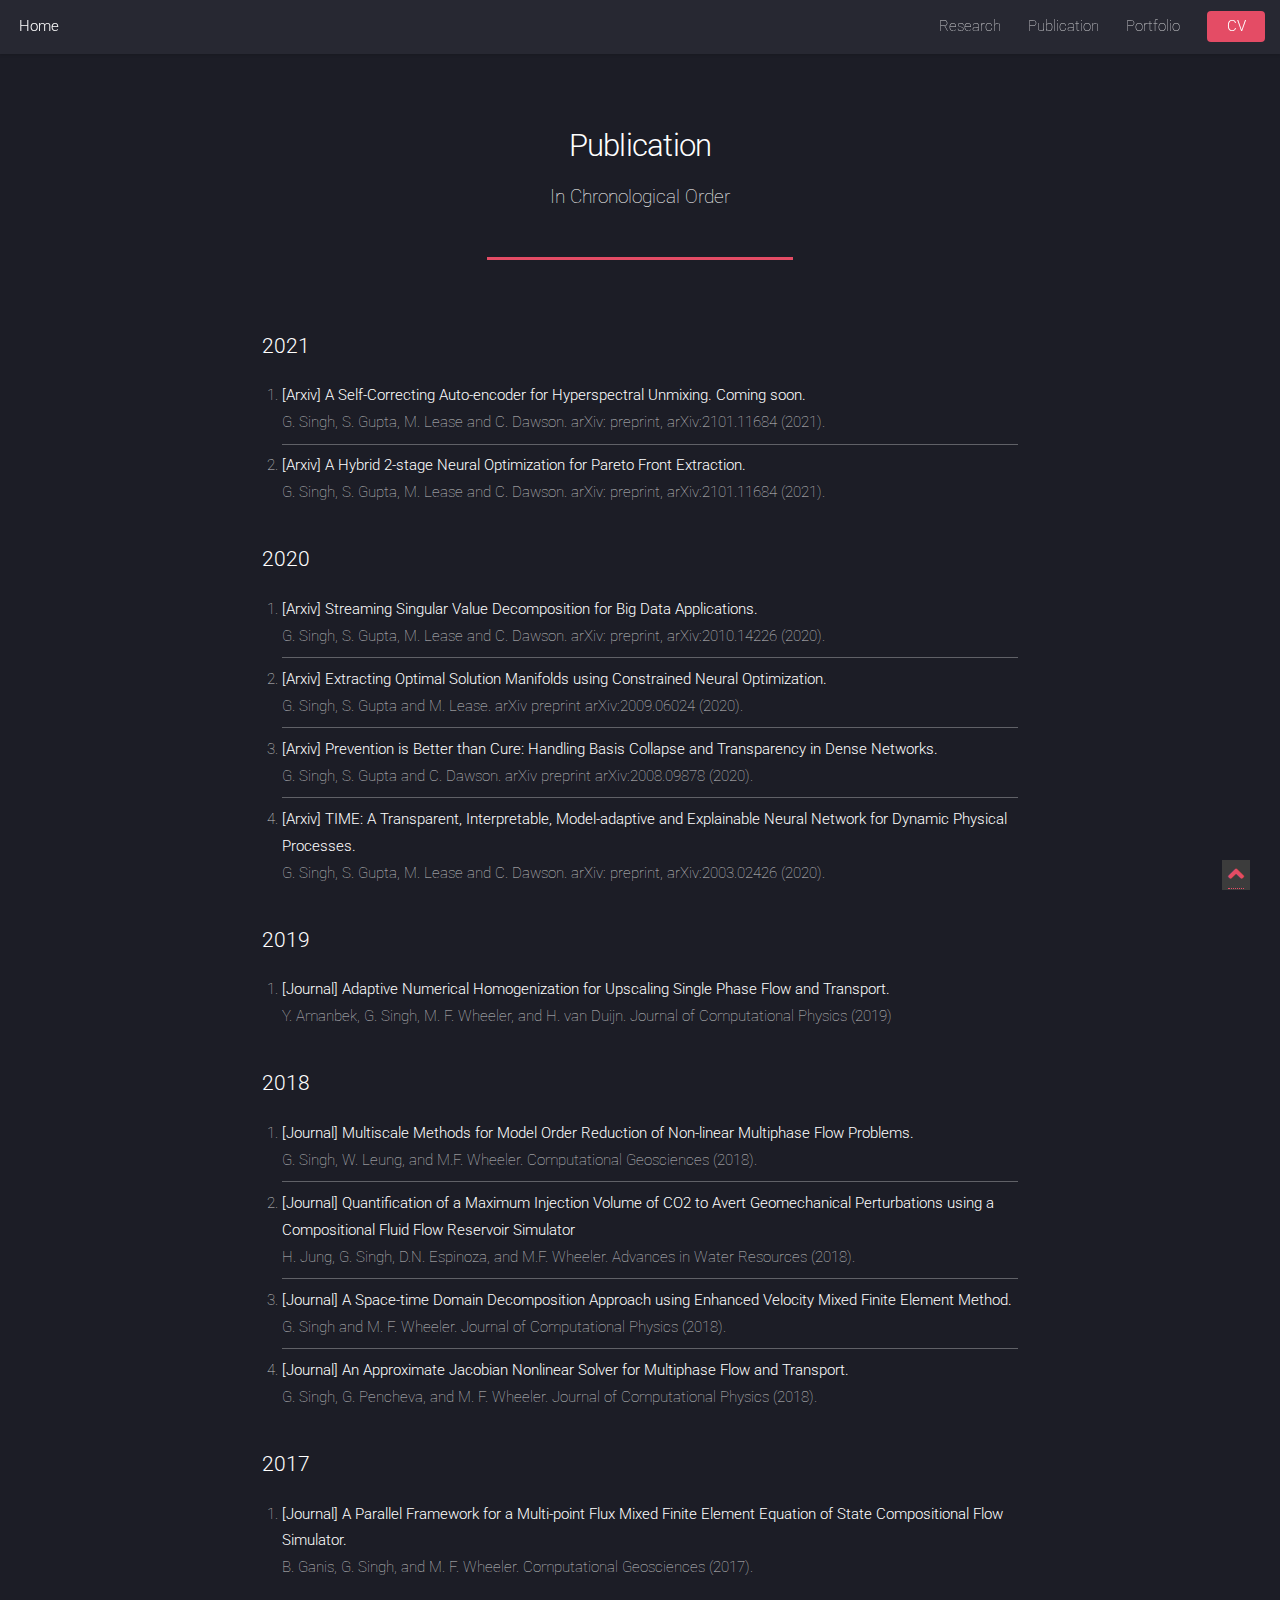
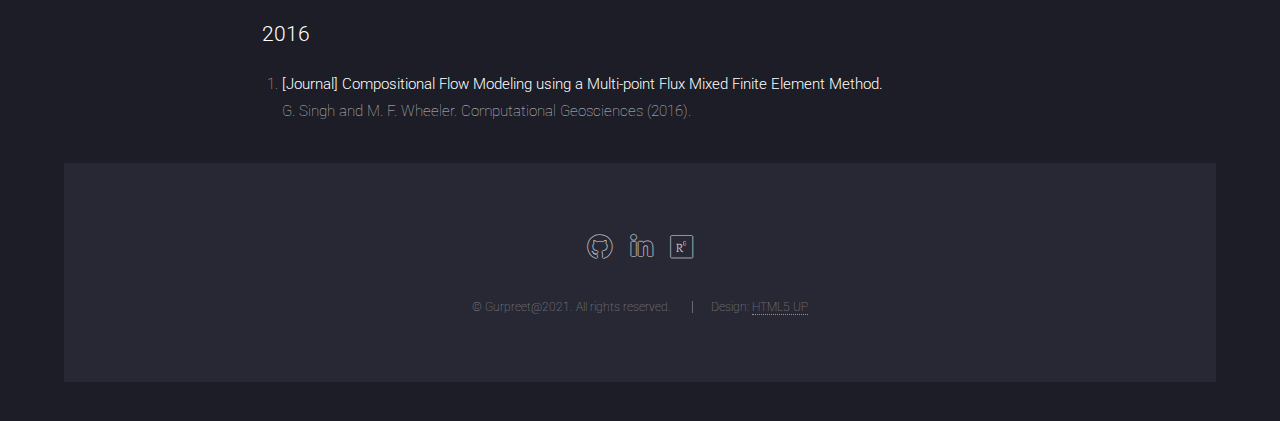
==== publication.html @ 9f59d012 "Add files via upload" ====
<!DOCTYPE html>
<!--
	Landed by HTML5 UP
	html5up.net | @ajlkn
	Free for personal and commercial use under the CCA 3.0 license (html5up.net/license)
-->
<html>
  <head>
    <title>Gurpreet - Publication</title>
    <meta charset="utf-8" />
    <meta
      name="viewport"
      content="width=device-width, initial-scale=1, user-scalable=no"
    />
    <link rel="stylesheet" href="assets/css/main.css" />
    <noscript
      ><link rel="stylesheet" href="assets/css/noscript.css"
    /></noscript>
  </head>
  <body class="is-preload">
    <div id="page-wrapper">
      <!-- Header -->
      <header id="header">
        <h1 id="logo"><a href="index.html">Home</a></h1>
        <nav id="nav">
          <ul>
            <li><a href="research.html">Research</a></li>
            <li><a href="publication.html">Publication</a></li>
            <li><a href="">Portfolio</a></li>
            <li><a href="docs/gurpreet_CV.pdf" class="button primary" target="_blank">CV</a></li>
          </ul>
        </nav>
      </header>

      <!-- Main -->
      <div id="main" class="wrapper style1">
        <div class="container">
          <header class="major">
            <h2>Publication</h2>
            <p>In Chronological Order</p>
          </header>

          <!-- Content -->
          <section id="content">
            <!-- <a href="#" class="image fit"
              ><img src="images/pic07.jpg" alt=""
            /></a> -->
            <div class="row">
              <div class="col-2"></div>
              <div class="col-8">
                <h3>2021</h3>
                <ul class="alt">
                  <ol>
                    <li>
                      <b>
                        [Arxiv] A Self-Correcting Auto-encoder for Hyperspectral Unmixing. Coming soon.
                      </b><br />
                      G. Singh, S. Gupta, M. Lease and C. Dawson. arXiv:
                      preprint,  	arXiv:2101.11684 (2021).
                    </li>
                    <li>
                      <b>
                        [Arxiv] A Hybrid 2-stage Neural Optimization for Pareto Front Extraction. 
                      </b><br />
                      G. Singh, S. Gupta, M. Lease and C. Dawson. arXiv:
                      preprint,  	arXiv:2101.11684 (2021).
                    </li>
                  </ol>
                </ul>
              </div>
              <div class="col-2"></div>
            </div>

            <div class="row">
              <div class="col-2"></div>
              <div class="col-8">
                <h3>2020</h3>
                <ul class="alt">
                  <ol>
                    <li>
                      <b>
                        [Arxiv] Streaming Singular Value Decomposition for Big Data
                        Applications.
                      </b><br />
                      G. Singh, S. Gupta, M. Lease and C. Dawson. arXiv:
                      preprint, arXiv:2010.14226 (2020).
                    </li>
                    <li>
                      <b>
                        [Arxiv] Extracting Optimal Solution Manifolds using Constrained
                        Neural Optimization.
                      </b><br />
                      G. Singh, S. Gupta and M. Lease. arXiv preprint
                      arXiv:2009.06024 (2020).
                    </li>
                    <li>
                      <b>
                        [Arxiv] Prevention is Better than Cure: Handling Basis Collapse
                        and Transparency in Dense Networks.
                      </b><br />
                      G. Singh, S. Gupta and C. Dawson. arXiv preprint
                      arXiv:2008.09878 (2020).
                    </li>
                    <li>
                      <b>
                        [Arxiv] TIME: A Transparent, Interpretable, Model-adaptive and Explainable
                        Neural Network for Dynamic Physical Processes.
                      </b><br />
                      G. Singh, S. Gupta, M. Lease and C. Dawson. arXiv:
                      preprint, arXiv:2003.02426 (2020).
                    </li>
                  </ol>
                </ul>
              </div>
              <div class="col-2"></div>
            </div>

            <div class="row">
              <div class="col-2"></div>
              <div class="col-8">
                <h3>2019</h3>
                <ul class="alt">
                  <ol>
                    <li>
                      <b>
                        [Journal] Adaptive Numerical Homogenization for Upscaling Single Phase Flow and 
                        Transport.
                      </b><br />
                      Y. Amanbek, G. Singh, M. F. Wheeler, and H. van Duijn. Journal of Computational Physics 
                      (2019)
                    </li>
                  </ol>
                </ul>
              </div>
              <div class="col-2"></div>
            </div>

            <div class="row">
              <div class="col-2"></div>
              <div class="col-8">
                <h3>2018</h3>
                <ul class="alt">
                  <ol>
                    <li>
                      <b>
                        [Journal] Multiscale Methods for Model Order Reduction of Non-linear Multiphase Flow Problems.
                      </b><br />
                      G. Singh, W. Leung, and M.F. Wheeler. Computational Geosciences  
                      (2018).
                    </li>
                    <li>
                      <b>
                        [Journal] Quantification of a Maximum Injection Volume of CO2 to Avert Geomechanical Perturbations using a
                        Compositional Fluid Flow Reservoir Simulator
                      </b><br />
                      H. Jung, G. Singh, D.N. Espinoza, and M.F. Wheeler. Advances in Water Resources 
                      (2018).
                    </li>
                    <li>
                      <b>
                        [Journal] A Space-time Domain Decomposition Approach using Enhanced Velocity Mixed Finite Element 
                        Method.
                      </b><br />
                       G. Singh and M. F. Wheeler. Journal of Computational Physics 
                      (2018).
                    </li>
                    <li>
                      <b>
                        [Journal] An Approximate Jacobian Nonlinear Solver for Multiphase Flow and Transport.
                      </b><br />
                      G. Singh, G. Pencheva, and M. F. Wheeler. Journal of Computational Physics 
                      (2018).
                    </li>
                  </ol>
                </ul>
              </div>
              <div class="col-2"></div>
            </div>

            <div class="row">
              <div class="col-2"></div>
              <div class="col-8">
                <h3>2017</h3>
                <ul class="alt">
                  <ol>
                    <li>
                      <b>
                        [Journal] A Parallel Framework for a Multi-point Flux Mixed Finite Element Equation of State Compositional 
                        Flow Simulator.
                      </b><br />
                      B. Ganis, G. Singh, and M. F. Wheeler. Computational Geosciences
                      (2017).
                    </li>
                  </ol>
                </ul>
              </div>
              <div class="col-2"></div>
            </div>

            <div class="row">
              <div class="col-2"></div>
              <div class="col-8">
                <h3>2016</h3>
                <ul class="alt">
                  <ol>
                    <li>
                      <b>
                        [Journal] Compositional Flow Modeling using a Multi-point Flux Mixed Finite Element Method.
                      </b><br />
                     G. Singh and M. F. Wheeler. Computational Geosciences 
                      (2016).
                    </li>
                  </ol>
                </ul>
              </div>
              <div class="col-2"></div>
            </div>
      
      <button id="btn"><a href="#main"><i class="fa fa-angle-up"></i></a></button>

      <!-- Footer -->
      <footer id="footer">
        <ul class="icons">
          <li>
            <a
              href="https://github.com/smjtgupta"
              target="_blank"
              class="icon brands alt fa-github"
              ><span class="label">GitHub</span></a
            >
          </li>
          <li>
            <a
              href="https://www.linkedin.com/in/grpt-singh/"
              target="_blank"
              class="icon brands alt fa-linkedin-in"
              ><span class="label">LinkedIn</span></a
            >
          </li>
          <li>
            <a
              href="https://www.researchgate.net/profile/Gurpreet_Singh82"
              target="_blank"
              class="icon brands alt fa-researchgate"
              ><span class="label">Research Gate</span></a
            >
          </li>
        </ul>
        <ul class="copyright">
          <li>&copy; Gurpreet@2021. All rights reserved.</li>
          <li>Design: <a href="http://html5up.net">HTML5 UP</a></li>
        </ul>
      </footer>
    </div>

    <!-- Scripts -->
    <script src="assets/js/jquery.min.js"></script>
    <script src="assets/js/jquery.scrolly.min.js"></script>
    <script src="assets/js/jquery.dropotron.min.js"></script>
    <script src="assets/js/jquery.scrollex.min.js"></script>
    <script src="assets/js/browser.min.js"></script>
    <script src="assets/js/breakpoints.min.js"></script>
    <script src="assets/js/util.js"></script>
    <script src="assets/js/main.js"></script>
  </body>
</html>
---- assets/css/main.css ----
@import url("fontawesome-all.min.css");
@import url("https://fonts.googleapis.com/css?family=Roboto:100,300,100italic,300italic");

/*
	Landed by HTML5 UP
	html5up.net | @ajlkn
	Free for personal and commercial use under the CCA 3.0 license (html5up.net/license)
*/

html, body, div, span, applet, object,
iframe, h1, h2, h3, h4, h5, h6, p, blockquote,
pre, a, abbr, acronym, address, big, cite,
code, del, dfn, em, img, ins, kbd, q, s, samp,
small, strike, strong, sub, sup, tt, var, b,
u, i, center, dl, dt, dd, ol, ul, li, fieldset,
form, label, legend, table, caption, tbody,
tfoot, thead, tr, th, td, article, aside,
canvas, details, embed, figure, figcaption,
footer, header, hgroup, menu, nav, output, ruby,
section, summary, time, mark, audio, video {
	margin: 0;
	padding: 0;
	border: 0;
	font-size: 100%;
	font: inherit;
	vertical-align: baseline;}

article, aside, details, figcaption, figure,
footer, header, hgroup, menu, nav, section {
	display: block;}

/* Custom Tags */

/*Floating Back-To-Top Button*/
    #btn {  
    position: fixed;
    background-color: Transparent;
    background-repeat:no-repeat;
    bottom: 10px;
    float: right;
    /*right: 10.5%;*/
    left: 95.5%;
    max-width: 90px;
    /*width: 100%;*/
    font-size: 25px;
    /*border-color: rgba(5, 82, 248);*/
    background-color: rgb(60, 60, 60);
    border: none;
    /*padding: .5px;*/
    /*border-radius: 4px;*/
    font-family: Georgia, 'Times New Roman', Times, serif;
    cursor: pointer;
    overflow: hidden;
    outline:none;
}
/*On Hover Color Change*/
    #btn:hover {
    background-color: #fafafa;
}
 

/* */

body {
	line-height: 1;
}

ol, ul {
	list-style: none;
}

blockquote, q {
	quotes: none;
}

	blockquote:before, blockquote:after, q:before, q:after {
		content: '';
		content: none;
	}

table {
	border-collapse: collapse;
	border-spacing: 0;
}

body {
	-webkit-text-size-adjust: none;
}

mark {
	background-color: transparent;
	color: inherit;
}

input::-moz-focus-inner {
	border: 0;
	padding: 0;
}

input, select, textarea {
	-moz-appearance: none;
	-webkit-appearance: none;
	-ms-appearance: none;
	appearance: none;
}

/* Basic */

	html {
		box-sizing: border-box;
		scroll-behavior: smooth;
	}

	*, *:before, *:after {
		box-sizing: inherit;
	}

	html, body {
		background: #1c1d26;
	}

	body.is-preload *, body.is-preload *:before, body.is-preload *:after {
		-moz-animation: none !important;
		-webkit-animation: none !important;
		-ms-animation: none !important;
		animation: none !important;
		-moz-transition: none !important;
		-webkit-transition: none !important;
		-ms-transition: none !important;
		transition: none !important;
	}

	body, input, select, textarea {
		color: rgba(255, 255, 255, 0.75);
		font-family: "Roboto", Helvetica, sans-serif;
		font-size: 15pt;
		font-weight: 100;
		line-height: 1.75em;
	}

	a {
		-moz-transition: border-color 0.2s ease-in-out, color 0.2s ease-in-out;
		-webkit-transition: border-color 0.2s ease-in-out, color 0.2s ease-in-out;
		-ms-transition: border-color 0.2s ease-in-out, color 0.2s ease-in-out;
		transition: border-color 0.2s ease-in-out, color 0.2s ease-in-out;
		border-bottom: dotted 1px;
		color: #e44c65;
		text-decoration: none;
	}

		a:hover {
			color: #e44c65 !important;
			border-bottom-color: transparent;
		}

	strong, b {
		color: #ffffff;
		font-weight: 300;
	}

	em, i {
		font-style: italic;
	}

	p {
		margin: 0 0 2em 0;
	}

	h1, h2, h3, h4, h5, h6 {
		color: #ffffff;
		font-weight: 300;
		line-height: 1em;
		margin: 0 0 1em 0;
	}

		h1 a, h2 a, h3 a, h4 a, h5 a, h6 a {
			color: inherit;
			border: 0;
		}

	h2 {
		font-size: 2em;
		line-height: 1.5em;
		letter-spacing: -0.025em;
	}

	h3 {
		font-size: 1.35em;
		line-height: 1.5em;
	}

	h4 {
		font-size: 1.1em;
		line-height: 1.5em;
	}

	h5 {
		font-size: 0.9em;
		line-height: 1.5em;
	}

	h6 {
		font-size: 0.7em;
		line-height: 1.5em;
	}

	sub {
		font-size: 0.8em;
		position: relative;
		top: 0.5em;
	}

	sup {
		font-size: 0.8em;
		position: relative;
		top: -0.5em;
	}

	hr {
		border: 0;
		border-bottom: solid 1px rgba(255, 255, 255, 0.3);
		margin: 3em 0;
	}

		hr.major {
			margin: 4em 0;
		}

	blockquote {
		border-left: solid 4px rgba(255, 255, 255, 0.3);
		font-style: italic;
		margin: 0 0 2em 0;
		padding: 0.5em 0 0.5em 2em;
	}

	code {
		background: rgba(255, 255, 255, 0.075);
		border-radius: 4px;
		font-family: "Courier New", monospace;
		font-size: 0.9em;
		margin: 0 0.25em;
		padding: 0.25em 0.65em;
	}

	pre {
		-webkit-overflow-scrolling: touch;
		font-family: "Courier New", monospace;
		font-size: 0.9em;
		margin: 0 0 2em 0;
	}

		pre code {
			display: block;
			line-height: 1.75em;
			padding: 1em 1.5em;
			overflow-x: auto;
		}

	.align-left {
		text-align: left;
	}

	.align-center {
		text-align: center;
	}

	.align-right {
		text-align: right;
	}

/* Loader */

	@-moz-keyframes spinner-show {
		0% {
			opacity: 0;
		}

		100% {
			opacity: 1;
		}
	}

	@-webkit-keyframes spinner-show {
		0% {
			opacity: 0;
		}

		100% {
			opacity: 1;
		}
	}

	@-ms-keyframes spinner-show {
		0% {
			opacity: 0;
		}

		100% {
			opacity: 1;
		}
	}

	@keyframes spinner-show {
		0% {
			opacity: 0;
		}

		100% {
			opacity: 1;
		}
	}

	@-moz-keyframes spinner-hide {
		0% {
			color: rgba(255, 255, 255, 0.15);
			z-index: 100001;
			-moz-transform: scale(1) rotate(0deg);
			-webkit-transform: scale(1) rotate(0deg);
			-ms-transform: scale(1) rotate(0deg);
			transform: scale(1) rotate(0deg);
		}

		99% {
			color: #1c1d26;
			z-index: 100001;
			-moz-transform: scale(0.5) rotate(360deg);
			-webkit-transform: scale(0.5) rotate(360deg);
			-ms-transform: scale(0.5) rotate(360deg);
			transform: scale(0.5) rotate(360deg);
		}

		100% {
			color: #1c1d26;
			z-index: -1;
			-moz-transform: scale(0.5) rotate(360deg);
			-webkit-transform: scale(0.5) rotate(360deg);
			-ms-transform: scale(0.5) rotate(360deg);
			transform: scale(0.5) rotate(360deg);
		}
	}

	@-webkit-keyframes spinner-hide {
		0% {
			color: rgba(255, 255, 255, 0.15);
			z-index: 100001;
			-moz-transform: scale(1) rotate(0deg);
			-webkit-transform: scale(1) rotate(0deg);
			-ms-transform: scale(1) rotate(0deg);
			transform: scale(1) rotate(0deg);
		}

		99% {
			color: #1c1d26;
			z-index: 100001;
			-moz-transform: scale(0.5) rotate(360deg);
			-webkit-transform: scale(0.5) rotate(360deg);
			-ms-transform: scale(0.5) rotate(360deg);
			transform: scale(0.5) rotate(360deg);
		}

		100% {
			color: #1c1d26;
			z-index: -1;
			-moz-transform: scale(0.5) rotate(360deg);
			-webkit-transform: scale(0.5) rotate(360deg);
			-ms-transform: scale(0.5) rotate(360deg);
			transform: scale(0.5) rotate(360deg);
		}
	}

	@-ms-keyframes spinner-hide {
		0% {
			color: rgba(255, 255, 255, 0.15);
			z-index: 100001;
			-moz-transform: scale(1) rotate(0deg);
			-webkit-transform: scale(1) rotate(0deg);
			-ms-transform: scale(1) rotate(0deg);
			transform: scale(1) rotate(0deg);
		}

		99% {
			color: #1c1d26;
			z-index: 100001;
			-moz-transform: scale(0.5) rotate(360deg);
			-webkit-transform: scale(0.5) rotate(360deg);
			-ms-transform: scale(0.5) rotate(360deg);
			transform: scale(0.5) rotate(360deg);
		}

		100% {
			color: #1c1d26;
			z-index: -1;
			-moz-transform: scale(0.5) rotate(360deg);
			-webkit-transform: scale(0.5) rotate(360deg);
			-ms-transform: scale(0.5) rotate(360deg);
			transform: scale(0.5) rotate(360deg);
		}
	}

	@keyframes spinner-hide {
		0% {
			color: rgba(255, 255, 255, 0.15);
			z-index: 100001;
			-moz-transform: scale(1) rotate(0deg);
			-webkit-transform: scale(1) rotate(0deg);
			-ms-transform: scale(1) rotate(0deg);
			transform: scale(1) rotate(0deg);
		}

		99% {
			color: #1c1d26;
			z-index: 100001;
			-moz-transform: scale(0.5) rotate(360deg);
			-webkit-transform: scale(0.5) rotate(360deg);
			-ms-transform: scale(0.5) rotate(360deg);
			transform: scale(0.5) rotate(360deg);
		}

		100% {
			color: #1c1d26;
			z-index: -1;
			-moz-transform: scale(0.5) rotate(360deg);
			-webkit-transform: scale(0.5) rotate(360deg);
			-ms-transform: scale(0.5) rotate(360deg);
			transform: scale(0.5) rotate(360deg);
		}
	}

	@-moz-keyframes spinner-rotate {
		0% {
			-moz-transform: scale(1) rotate(0deg);
			-webkit-transform: scale(1) rotate(0deg);
			-ms-transform: scale(1) rotate(0deg);
			transform: scale(1) rotate(0deg);
		}

		100% {
			-moz-transform: scale(1) rotate(360deg);
			-webkit-transform: scale(1) rotate(360deg);
			-ms-transform: scale(1) rotate(360deg);
			transform: scale(1) rotate(360deg);
		}
	}

	@-webkit-keyframes spinner-rotate {
		0% {
			-moz-transform: scale(1) rotate(0deg);
			-webkit-transform: scale(1) rotate(0deg);
			-ms-transform: scale(1) rotate(0deg);
			transform: scale(1) rotate(0deg);
		}

		100% {
			-moz-transform: scale(1) rotate(360deg);
			-webkit-transform: scale(1) rotate(360deg);
			-ms-transform: scale(1) rotate(360deg);
			transform: scale(1) rotate(360deg);
		}
	}

	@-ms-keyframes spinner-rotate {
		0% {
			-moz-transform: scale(1) rotate(0deg);
			-webkit-transform: scale(1) rotate(0deg);
			-ms-transform: scale(1) rotate(0deg);
			transform: scale(1) rotate(0deg);
		}

		100% {
			-moz-transform: scale(1) rotate(360deg);
			-webkit-transform: scale(1) rotate(360deg);
			-ms-transform: scale(1) rotate(360deg);
			transform: scale(1) rotate(360deg);
		}
	}

	@keyframes spinner-rotate {
		0% {
			-moz-transform: scale(1) rotate(0deg);
			-webkit-transform: scale(1) rotate(0deg);
			-ms-transform: scale(1) rotate(0deg);
			transform: scale(1) rotate(0deg);
		}

		100% {
			-moz-transform: scale(1) rotate(360deg);
			-webkit-transform: scale(1) rotate(360deg);
			-ms-transform: scale(1) rotate(360deg);
			transform: scale(1) rotate(360deg);
		}
	}

	@-moz-keyframes overlay-hide {
		0% {
			opacity: 1;
			z-index: 100000;
		}

		15% {
			opacity: 1;
			z-index: 100000;
		}

		99% {
			opacity: 0;
			z-index: 100000;
		}

		100% {
			opacity: 0;
			z-index: -1;
		}
	}

	@-webkit-keyframes overlay-hide {
		0% {
			opacity: 1;
			z-index: 100000;
		}

		15% {
			opacity: 1;
			z-index: 100000;
		}

		99% {
			opacity: 0;
			z-index: 100000;
		}

		100% {
			opacity: 0;
			z-index: -1;
		}
	}

	@-ms-keyframes overlay-hide {
		0% {
			opacity: 1;
			z-index: 100000;
		}

		15% {
			opacity: 1;
			z-index: 100000;
		}

		99% {
			opacity: 0;
			z-index: 100000;
		}

		100% {
			opacity: 0;
			z-index: -1;
		}
	}

	@keyframes overlay-hide {
		0% {
			opacity: 1;
			z-index: 100000;
		}

		15% {
			opacity: 1;
			z-index: 100000;
		}

		99% {
			opacity: 0;
			z-index: 100000;
		}

		100% {
			opacity: 0;
			z-index: -1;
		}
	}

	body.landing {
		text-decoration: none;
	}

		body.landing:before {
			-moz-osx-font-smoothing: grayscale;
			-webkit-font-smoothing: antialiased;
			display: inline-block;
			font-style: normal;
			font-variant: normal;
			text-rendering: auto;
			line-height: 1;
			text-transform: none !important;
			font-family: 'Font Awesome 5 Free';
			font-weight: 900;
		}

		body.landing:before {
			-moz-animation: spinner-show 1.5s 1 0.25s ease forwards, spinner-hide 0.25s ease-in-out forwards !important;
			-webkit-animation: spinner-show 1.5s 1 0.25s ease forwards, spinner-hide 0.25s ease-in-out forwards !important;
			-ms-animation: spinner-show 1.5s 1 0.25s ease forwards, spinner-hide 0.25s ease-in-out forwards !important;
			animation: spinner-show 1.5s 1 0.25s ease forwards, spinner-hide 0.25s ease-in-out forwards !important;
			-moz-transform-origin: 50% 50%;
			-webkit-transform-origin: 50% 50%;
			-ms-transform-origin: 50% 50%;
			transform-origin: 50% 50%;
			color: rgba(255, 255, 255, 0.15);
			content: '\f1ce';
			cursor: default;
			display: block;
			font-size: 2em;
			height: 2em;
			left: 50%;
			line-height: 2em;
			margin: -1em 0 0 -1em;
			opacity: 0;
			position: fixed;
			text-align: center;
			top: 50%;
			width: 2em;
			z-index: -1;
		}

		body.landing:after {
			-moz-animation: overlay-hide 1.5s ease-in forwards !important;
			-webkit-animation: overlay-hide 1.5s ease-in forwards !important;
			-ms-animation: overlay-hide 1.5s ease-in forwards !important;
			animation: overlay-hide 1.5s ease-in forwards !important;
			background: #1c1d26;
			content: '';
			display: block;
			height: 100%;
			left: 0;
			opacity: 0;
			position: fixed;
			top: 0;
			width: 100%;
			z-index: -1;
		}

		body.landing.is-preload:before {
			-moz-animation: spinner-show 1.5s 1 0.25s ease forwards, spinner-rotate 0.75s infinite linear !important;
			-webkit-animation: spinner-show 1.5s 1 0.25s ease forwards, spinner-rotate 0.75s infinite linear !important;
			-ms-animation: spinner-show 1.5s 1 0.25s ease forwards, spinner-rotate 0.75s infinite linear !important;
			animation: spinner-show 1.5s 1 0.25s ease forwards, spinner-rotate 0.75s infinite linear !important;
			z-index: 100001;
		}

		body.landing.is-preload:after {
			-moz-animation: none !important;
			-webkit-animation: none !important;
			-ms-animation: none !important;
			animation: none !important;
			opacity: 1;
			z-index: 100000;
		}

	@media (-webkit-min-device-pixel-ratio: 2) {

		body.landing:before {
			line-height: 2.025em;
		}

	}

/* Container */

	.container {
		margin: 0 auto;
		max-width: calc(100% - 4em);
		width: 70em;
	}

		.container.xsmall {
			width: 17.5em;
		}

		.container.small {
			width: 35em;
		}

		.container.medium {
			width: 52.5em;
		}

		.container.large {
			width: 87.5em;
		}

		.container.xlarge {
			width: 105em;
		}

		.container.max {
			width: 100%;
		}

		@media screen and (max-width: 1280px) {

			.container {
				width: 90%;
				max-width: 100%;
			}

		}

		@media screen and (max-width: 980px) {

			.container {
				width: 100% !important;
			}

		}

/* Row */

	.row {
		display: flex;
		flex-wrap: wrap;
		box-sizing: border-box;
		align-items: stretch;
	}

		.row > * {
			box-sizing: border-box;
		}

		.row.gtr-uniform > * > :last-child {
			margin-bottom: 0;
		}

		.row.aln-left {
			justify-content: flex-start;
		}

		.row.aln-center {
			justify-content: center;
		}

		.row.aln-right {
			justify-content: flex-end;
		}

		.row.aln-top {
			align-items: flex-start;
		}

		.row.aln-middle {
			align-items: center;
		}

		.row.aln-bottom {
			align-items: flex-end;
		}

		.row > .imp {
			order: -1;
		}

		.row > .col-1 {
			width: 8.33333%;
		}

		.row > .off-1 {
			margin-left: 8.33333%;
		}

		.row > .col-2 {
			width: 16.66667%;
		}

		.row > .off-2 {
			margin-left: 16.66667%;
		}

		.row > .col-3 {
			width: 25%;
		}

		.row > .off-3 {
			margin-left: 25%;
		}

		.row > .col-4 {
			width: 33.33333%;
		}

		.row > .off-4 {
			margin-left: 33.33333%;
		}

		.row > .col-5 {
			width: 41.66667%;
		}

		.row > .off-5 {
			margin-left: 41.66667%;
		}

		.row > .col-6 {
			width: 50%;
		}

		.row > .off-6 {
			margin-left: 50%;
		}

		.row > .col-7 {
			width: 58.33333%;
		}

		.row > .off-7 {
			margin-left: 58.33333%;
		}

		.row > .col-8 {
			width: 66.66667%;
		}

		.row > .off-8 {
			margin-left: 66.66667%;
		}

		.row > .col-9 {
			width: 75%;
		}

		.row > .off-9 {
			margin-left: 75%;
		}

		.row > .col-10 {
			width: 83.33333%;
		}

		.row > .off-10 {
			margin-left: 83.33333%;
		}

		.row > .col-11 {
			width: 91.66667%;
		}

		.row > .off-11 {
			margin-left: 91.66667%;
		}

		.row > .col-12 {
			width: 100%;
		}

		.row > .off-12 {
			margin-left: 100%;
		}

		.row.gtr-0 {
			margin-top: 0;
			margin-left: 0em;
		}

			.row.gtr-0 > * {
				padding: 0 0 0 0em;
			}

			.row.gtr-0.gtr-uniform {
				margin-top: 0em;
			}

				.row.gtr-0.gtr-uniform > * {
					padding-top: 0em;
				}

		.row.gtr-25 {
			margin-top: 0;
			margin-left: -0.625em;
		}

			.row.gtr-25 > * {
				padding: 0 0 0 0.625em;
			}

			.row.gtr-25.gtr-uniform {
				margin-top: -0.625em;
			}

				.row.gtr-25.gtr-uniform > * {
					padding-top: 0.625em;
				}

		.row.gtr-50 {
			margin-top: 0;
			margin-left: -1.25em;
		}

			.row.gtr-50 > * {
				padding: 0 0 0 1.25em;
			}

			.row.gtr-50.gtr-uniform {
				margin-top: -1.25em;
			}

				.row.gtr-50.gtr-uniform > * {
					padding-top: 1.25em;
				}

		.row {
			margin-top: 0;
			margin-left: -2.5em;
		}

			.row > * {
				padding: 0 0 0 2.5em;
			}

			.row.gtr-uniform {
				margin-top: -2.5em;
			}

				.row.gtr-uniform > * {
					padding-top: 2.5em;
				}

		.row.gtr-150 {
			margin-top: 0;
			margin-left: -3.75em;
		}

			.row.gtr-150 > * {
				padding: 0 0 0 3.75em;
			}

			.row.gtr-150.gtr-uniform {
				margin-top: -3.75em;
			}

				.row.gtr-150.gtr-uniform > * {
					padding-top: 3.75em;
				}

		.row.gtr-200 {
			margin-top: 0;
			margin-left: -5em;
		}

			.row.gtr-200 > * {
				padding: 0 0 0 5em;
			}

			.row.gtr-200.gtr-uniform {
				margin-top: -5em;
			}

				.row.gtr-200.gtr-uniform > * {
					padding-top: 5em;
				}

		@media screen and (max-width: 1680px) {

			.row {
				display: flex;
				flex-wrap: wrap;
				box-sizing: border-box;
				align-items: stretch;
			}

				.row > * {
					box-sizing: border-box;
				}

				.row.gtr-uniform > * > :last-child {
					margin-bottom: 0;
				}

				.row.aln-left {
					justify-content: flex-start;
				}

				.row.aln-center {
					justify-content: center;
				}

				.row.aln-right {
					justify-content: flex-end;
				}

				.row.aln-top {
					align-items: flex-start;
				}

				.row.aln-middle {
					align-items: center;
				}

				.row.aln-bottom {
					align-items: flex-end;
				}

				.row > .imp-xlarge {
					order: -1;
				}

				.row > .col-1-xlarge {
					width: 8.33333%;
				}

				.row > .off-1-xlarge {
					margin-left: 8.33333%;
				}

				.row > .col-2-xlarge {
					width: 16.66667%;
				}

				.row > .off-2-xlarge {
					margin-left: 16.66667%;
				}

				.row > .col-3-xlarge {
					width: 25%;
				}

				.row > .off-3-xlarge {
					margin-left: 25%;
				}

				.row > .col-4-xlarge {
					width: 33.33333%;
				}

				.row > .off-4-xlarge {
					margin-left: 33.33333%;
				}

				.row > .col-5-xlarge {
					width: 41.66667%;
				}

				.row > .off-5-xlarge {
					margin-left: 41.66667%;
				}

				.row > .col-6-xlarge {
					width: 50%;
				}

				.row > .off-6-xlarge {
					margin-left: 50%;
				}

				.row > .col-7-xlarge {
					width: 58.33333%;
				}

				.row > .off-7-xlarge {
					margin-left: 58.33333%;
				}

				.row > .col-8-xlarge {
					width: 66.66667%;
				}

				.row > .off-8-xlarge {
					margin-left: 66.66667%;
				}

				.row > .col-9-xlarge {
					width: 75%;
				}

				.row > .off-9-xlarge {
					margin-left: 75%;
				}

				.row > .col-10-xlarge {
					width: 83.33333%;
				}

				.row > .off-10-xlarge {
					margin-left: 83.33333%;
				}

				.row > .col-11-xlarge {
					width: 91.66667%;
				}

				.row > .off-11-xlarge {
					margin-left: 91.66667%;
				}

				.row > .col-12-xlarge {
					width: 100%;
				}

				.row > .off-12-xlarge {
					margin-left: 100%;
				}

				.row.gtr-0 {
					margin-top: 0;
					margin-left: 0em;
				}

					.row.gtr-0 > * {
						padding: 0 0 0 0em;
					}

					.row.gtr-0.gtr-uniform {
						margin-top: 0em;
					}

						.row.gtr-0.gtr-uniform > * {
							padding-top: 0em;
						}

				.row.gtr-25 {
					margin-top: 0;
					margin-left: -0.625em;
				}

					.row.gtr-25 > * {
						padding: 0 0 0 0.625em;
					}

					.row.gtr-25.gtr-uniform {
						margin-top: -0.625em;
					}

						.row.gtr-25.gtr-uniform > * {
							padding-top: 0.625em;
						}

				.row.gtr-50 {
					margin-top: 0;
					margin-left: -1.25em;
				}

					.row.gtr-50 > * {
						padding: 0 0 0 1.25em;
					}

					.row.gtr-50.gtr-uniform {
						margin-top: -1.25em;
					}

						.row.gtr-50.gtr-uniform > * {
							padding-top: 1.25em;
						}

				.row {
					margin-top: 0;
					margin-left: -2.5em;
				}

					.row > * {
						padding: 0 0 0 2.5em;
					}

					.row.gtr-uniform {
						margin-top: -2.5em;
					}

						.row.gtr-uniform > * {
							padding-top: 2.5em;
						}

				.row.gtr-150 {
					margin-top: 0;
					margin-left: -3.75em;
				}

					.row.gtr-150 > * {
						padding: 0 0 0 3.75em;
					}

					.row.gtr-150.gtr-uniform {
						margin-top: -3.75em;
					}

						.row.gtr-150.gtr-uniform > * {
							padding-top: 3.75em;
						}

				.row.gtr-200 {
					margin-top: 0;
					margin-left: -5em;
				}

					.row.gtr-200 > * {
						padding: 0 0 0 5em;
					}

					.row.gtr-200.gtr-uniform {
						margin-top: -5em;
					}

						.row.gtr-200.gtr-uniform > * {
							padding-top: 5em;
						}

		}

		@media screen and (max-width: 1280px) {

			.row {
				display: flex;
				flex-wrap: wrap;
				box-sizing: border-box;
				align-items: stretch;
			}

				.row > * {
					box-sizing: border-box;
				}

				.row.gtr-uniform > * > :last-child {
					margin-bottom: 0;
				}

				.row.aln-left {
					justify-content: flex-start;
				}

				.row.aln-center {
					justify-content: center;
				}

				.row.aln-right {
					justify-content: flex-end;
				}

				.row.aln-top {
					align-items: flex-start;
				}

				.row.aln-middle {
					align-items: center;
				}

				.row.aln-bottom {
					align-items: flex-end;
				}

				.row > .imp-large {
					order: -1;
				}

				.row > .col-1-large {
					width: 8.33333%;
				}

				.row > .off-1-large {
					margin-left: 8.33333%;
				}

				.row > .col-2-large {
					width: 16.66667%;
				}

				.row > .off-2-large {
					margin-left: 16.66667%;
				}

				.row > .col-3-large {
					width: 25%;
				}

				.row > .off-3-large {
					margin-left: 25%;
				}

				.row > .col-4-large {
					width: 33.33333%;
				}

				.row > .off-4-large {
					margin-left: 33.33333%;
				}

				.row > .col-5-large {
					width: 41.66667%;
				}

				.row > .off-5-large {
					margin-left: 41.66667%;
				}

				.row > .col-6-large {
					width: 50%;
				}

				.row > .off-6-large {
					margin-left: 50%;
				}

				.row > .col-7-large {
					width: 58.33333%;
				}

				.row > .off-7-large {
					margin-left: 58.33333%;
				}

				.row > .col-8-large {
					width: 66.66667%;
				}

				.row > .off-8-large {
					margin-left: 66.66667%;
				}

				.row > .col-9-large {
					width: 75%;
				}

				.row > .off-9-large {
					margin-left: 75%;
				}

				.row > .col-10-large {
					width: 83.33333%;
				}

				.row > .off-10-large {
					margin-left: 83.33333%;
				}

				.row > .col-11-large {
					width: 91.66667%;
				}

				.row > .off-11-large {
					margin-left: 91.66667%;
				}

				.row > .col-12-large {
					width: 100%;
				}

				.row > .off-12-large {
					margin-left: 100%;
				}

				.row.gtr-0 {
					margin-top: 0;
					margin-left: 0em;
				}

					.row.gtr-0 > * {
						padding: 0 0 0 0em;
					}

					.row.gtr-0.gtr-uniform {
						margin-top: 0em;
					}

						.row.gtr-0.gtr-uniform > * {
							padding-top: 0em;
						}

				.row.gtr-25 {
					margin-top: 0;
					margin-left: -0.625em;
				}

					.row.gtr-25 > * {
						padding: 0 0 0 0.625em;
					}

					.row.gtr-25.gtr-uniform {
						margin-top: -0.625em;
					}

						.row.gtr-25.gtr-uniform > * {
							padding-top: 0.625em;
						}

				.row.gtr-50 {
					margin-top: 0;
					margin-left: -1.25em;
				}

					.row.gtr-50 > * {
						padding: 0 0 0 1.25em;
					}

					.row.gtr-50.gtr-uniform {
						margin-top: -1.25em;
					}

						.row.gtr-50.gtr-uniform > * {
							padding-top: 1.25em;
						}

				.row {
					margin-top: 0;
					margin-left: -2.5em;
				}

					.row > * {
						padding: 0 0 0 2.5em;
					}

					.row.gtr-uniform {
						margin-top: -2.5em;
					}

						.row.gtr-uniform > * {
							padding-top: 2.5em;
						}

				.row.gtr-150 {
					margin-top: 0;
					margin-left: -3.75em;
				}

					.row.gtr-150 > * {
						padding: 0 0 0 3.75em;
					}

					.row.gtr-150.gtr-uniform {
						margin-top: -3.75em;
					}

						.row.gtr-150.gtr-uniform > * {
							padding-top: 3.75em;
						}

				.row.gtr-200 {
					margin-top: 0;
					margin-left: -5em;
				}

					.row.gtr-200 > * {
						padding: 0 0 0 5em;
					}

					.row.gtr-200.gtr-uniform {
						margin-top: -5em;
					}

						.row.gtr-200.gtr-uniform > * {
							padding-top: 5em;
						}

		}

		@media screen and (max-width: 980px) {

			.row {
				display: flex;
				flex-wrap: wrap;
				box-sizing: border-box;
				align-items: stretch;
			}

				.row > * {
					box-sizing: border-box;
				}

				.row.gtr-uniform > * > :last-child {
					margin-bottom: 0;
				}

				.row.aln-left {
					justify-content: flex-start;
				}

				.row.aln-center {
					justify-content: center;
				}

				.row.aln-right {
					justify-content: flex-end;
				}

				.row.aln-top {
					align-items: flex-start;
				}

				.row.aln-middle {
					align-items: center;
				}

				.row.aln-bottom {
					align-items: flex-end;
				}

				.row > .imp-medium {
					order: -1;
				}

				.row > .col-1-medium {
					width: 8.33333%;
				}

				.row > .off-1-medium {
					margin-left: 8.33333%;
				}

				.row > .col-2-medium {
					width: 16.66667%;
				}

				.row > .off-2-medium {
					margin-left: 16.66667%;
				}

				.row > .col-3-medium {
					width: 25%;
				}

				.row > .off-3-medium {
					margin-left: 25%;
				}

				.row > .col-4-medium {
					width: 33.33333%;
				}

				.row > .off-4-medium {
					margin-left: 33.33333%;
				}

				.row > .col-5-medium {
					width: 41.66667%;
				}

				.row > .off-5-medium {
					margin-left: 41.66667%;
				}

				.row > .col-6-medium {
					width: 50%;
				}

				.row > .off-6-medium {
					margin-left: 50%;
				}

				.row > .col-7-medium {
					width: 58.33333%;
				}

				.row > .off-7-medium {
					margin-left: 58.33333%;
				}

				.row > .col-8-medium {
					width: 66.66667%;
				}

				.row > .off-8-medium {
					margin-left: 66.66667%;
				}

				.row > .col-9-medium {
					width: 75%;
				}

				.row > .off-9-medium {
					margin-left: 75%;
				}

				.row > .col-10-medium {
					width: 83.33333%;
				}

				.row > .off-10-medium {
					margin-left: 83.33333%;
				}

				.row > .col-11-medium {
					width: 91.66667%;
				}

				.row > .off-11-medium {
					margin-left: 91.66667%;
				}

				.row > .col-12-medium {
					width: 100%;
				}

				.row > .off-12-medium {
					margin-left: 100%;
				}

				.row.gtr-0 {
					margin-top: 0;
					margin-left: 0em;
				}

					.row.gtr-0 > * {
						padding: 0 0 0 0em;
					}

					.row.gtr-0.gtr-uniform {
						margin-top: 0em;
					}

						.row.gtr-0.gtr-uniform > * {
							padding-top: 0em;
						}

				.row.gtr-25 {
					margin-top: 0;
					margin-left: -0.625em;
				}

					.row.gtr-25 > * {
						padding: 0 0 0 0.625em;
					}

					.row.gtr-25.gtr-uniform {
						margin-top: -0.625em;
					}

						.row.gtr-25.gtr-uniform > * {
							padding-top: 0.625em;
						}

				.row.gtr-50 {
					margin-top: 0;
					margin-left: -1.25em;
				}

					.row.gtr-50 > * {
						padding: 0 0 0 1.25em;
					}

					.row.gtr-50.gtr-uniform {
						margin-top: -1.25em;
					}

						.row.gtr-50.gtr-uniform > * {
							padding-top: 1.25em;
						}

				.row {
					margin-top: 0;
					margin-left: -2.5em;
				}

					.row > * {
						padding: 0 0 0 2.5em;
					}

					.row.gtr-uniform {
						margin-top: -2.5em;
					}

						.row.gtr-uniform > * {
							padding-top: 2.5em;
						}

				.row.gtr-150 {
					margin-top: 0;
					margin-left: -3.75em;
				}

					.row.gtr-150 > * {
						padding: 0 0 0 3.75em;
					}

					.row.gtr-150.gtr-uniform {
						margin-top: -3.75em;
					}

						.row.gtr-150.gtr-uniform > * {
							padding-top: 3.75em;
						}

				.row.gtr-200 {
					margin-top: 0;
					margin-left: -5em;
				}

					.row.gtr-200 > * {
						padding: 0 0 0 5em;
					}

					.row.gtr-200.gtr-uniform {
						margin-top: -5em;
					}

						.row.gtr-200.gtr-uniform > * {
							padding-top: 5em;
						}

		}

		@media screen and (max-width: 736px) {

			.row {
				display: flex;
				flex-wrap: wrap;
				box-sizing: border-box;
				align-items: stretch;
			}

				.row > * {
					box-sizing: border-box;
				}

				.row.gtr-uniform > * > :last-child {
					margin-bottom: 0;
				}

				.row.aln-left {
					justify-content: flex-start;
				}

				.row.aln-center {
					justify-content: center;
				}

				.row.aln-right {
					justify-content: flex-end;
				}

				.row.aln-top {
					align-items: flex-start;
				}

				.row.aln-middle {
					align-items: center;
				}

				.row.aln-bottom {
					align-items: flex-end;
				}

				.row > .imp-small {
					order: -1;
				}

				.row > .col-1-small {
					width: 8.33333%;
				}

				.row > .off-1-small {
					margin-left: 8.33333%;
				}

				.row > .col-2-small {
					width: 16.66667%;
				}

				.row > .off-2-small {
					margin-left: 16.66667%;
				}

				.row > .col-3-small {
					width: 25%;
				}

				.row > .off-3-small {
					margin-left: 25%;
				}

				.row > .col-4-small {
					width: 33.33333%;
				}

				.row > .off-4-small {
					margin-left: 33.33333%;
				}

				.row > .col-5-small {
					width: 41.66667%;
				}

				.row > .off-5-small {
					margin-left: 41.66667%;
				}

				.row > .col-6-small {
					width: 50%;
				}

				.row > .off-6-small {
					margin-left: 50%;
				}

				.row > .col-7-small {
					width: 58.33333%;
				}

				.row > .off-7-small {
					margin-left: 58.33333%;
				}

				.row > .col-8-small {
					width: 66.66667%;
				}

				.row > .off-8-small {
					margin-left: 66.66667%;
				}

				.row > .col-9-small {
					width: 75%;
				}

				.row > .off-9-small {
					margin-left: 75%;
				}

				.row > .col-10-small {
					width: 83.33333%;
				}

				.row > .off-10-small {
					margin-left: 83.33333%;
				}

				.row > .col-11-small {
					width: 91.66667%;
				}

				.row > .off-11-small {
					margin-left: 91.66667%;
				}

				.row > .col-12-small {
					width: 100%;
				}

				.row > .off-12-small {
					margin-left: 100%;
				}

				.row.gtr-0 {
					margin-top: 0;
					margin-left: 0em;
				}

					.row.gtr-0 > * {
						padding: 0 0 0 0em;
					}

					.row.gtr-0.gtr-uniform {
						margin-top: 0em;
					}

						.row.gtr-0.gtr-uniform > * {
							padding-top: 0em;
						}

				.row.gtr-25 {
					margin-top: 0;
					margin-left: -0.625em;
				}

					.row.gtr-25 > * {
						padding: 0 0 0 0.625em;
					}

					.row.gtr-25.gtr-uniform {
						margin-top: -0.625em;
					}

						.row.gtr-25.gtr-uniform > * {
							padding-top: 0.625em;
						}

				.row.gtr-50 {
					margin-top: 0;
					margin-left: -1.25em;
				}

					.row.gtr-50 > * {
						padding: 0 0 0 1.25em;
					}

					.row.gtr-50.gtr-uniform {
						margin-top: -1.25em;
					}

						.row.gtr-50.gtr-uniform > * {
							padding-top: 1.25em;
						}

				.row {
					margin-top: 0;
					margin-left: -2.5em;
				}

					.row > * {
						padding: 0 0 0 2.5em;
					}

					.row.gtr-uniform {
						margin-top: -2.5em;
					}

						.row.gtr-uniform > * {
							padding-top: 2.5em;
						}

				.row.gtr-150 {
					margin-top: 0;
					margin-left: -3.75em;
				}

					.row.gtr-150 > * {
						padding: 0 0 0 3.75em;
					}

					.row.gtr-150.gtr-uniform {
						margin-top: -3.75em;
					}

						.row.gtr-150.gtr-uniform > * {
							padding-top: 3.75em;
						}

				.row.gtr-200 {
					margin-top: 0;
					margin-left: -5em;
				}

					.row.gtr-200 > * {
						padding: 0 0 0 5em;
					}

					.row.gtr-200.gtr-uniform {
						margin-top: -5em;
					}

						.row.gtr-200.gtr-uniform > * {
							padding-top: 5em;
						}

		}

		@media screen and (max-width: 480px) {

			.row {
				display: flex;
				flex-wrap: wrap;
				box-sizing: border-box;
				align-items: stretch;
			}

				.row > * {
					box-sizing: border-box;
				}

				.row.gtr-uniform > * > :last-child {
					margin-bottom: 0;
				}

				.row.aln-left {
					justify-content: flex-start;
				}

				.row.aln-center {
					justify-content: center;
				}

				.row.aln-right {
					justify-content: flex-end;
				}

				.row.aln-top {
					align-items: flex-start;
				}

				.row.aln-middle {
					align-items: center;
				}

				.row.aln-bottom {
					align-items: flex-end;
				}

				.row > .imp-xsmall {
					order: -1;
				}

				.row > .col-1-xsmall {
					width: 8.33333%;
				}

				.row > .off-1-xsmall {
					margin-left: 8.33333%;
				}

				.row > .col-2-xsmall {
					width: 16.66667%;
				}

				.row > .off-2-xsmall {
					margin-left: 16.66667%;
				}

				.row > .col-3-xsmall {
					width: 25%;
				}

				.row > .off-3-xsmall {
					margin-left: 25%;
				}

				.row > .col-4-xsmall {
					width: 33.33333%;
				}

				.row > .off-4-xsmall {
					margin-left: 33.33333%;
				}

				.row > .col-5-xsmall {
					width: 41.66667%;
				}

				.row > .off-5-xsmall {
					margin-left: 41.66667%;
				}

				.row > .col-6-xsmall {
					width: 50%;
				}

				.row > .off-6-xsmall {
					margin-left: 50%;
				}

				.row > .col-7-xsmall {
					width: 58.33333%;
				}

				.row > .off-7-xsmall {
					margin-left: 58.33333%;
				}

				.row > .col-8-xsmall {
					width: 66.66667%;
				}

				.row > .off-8-xsmall {
					margin-left: 66.66667%;
				}

				.row > .col-9-xsmall {
					width: 75%;
				}

				.row > .off-9-xsmall {
					margin-left: 75%;
				}

				.row > .col-10-xsmall {
					width: 83.33333%;
				}

				.row > .off-10-xsmall {
					margin-left: 83.33333%;
				}

				.row > .col-11-xsmall {
					width: 91.66667%;
				}

				.row > .off-11-xsmall {
					margin-left: 91.66667%;
				}

				.row > .col-12-xsmall {
					width: 100%;
				}

				.row > .off-12-xsmall {
					margin-left: 100%;
				}

				.row.gtr-0 {
					margin-top: 0;
					margin-left: 0em;
				}

					.row.gtr-0 > * {
						padding: 0 0 0 0em;
					}

					.row.gtr-0.gtr-uniform {
						margin-top: 0em;
					}

						.row.gtr-0.gtr-uniform > * {
							padding-top: 0em;
						}

				.row.gtr-25 {
					margin-top: 0;
					margin-left: -0.625em;
				}

					.row.gtr-25 > * {
						padding: 0 0 0 0.625em;
					}

					.row.gtr-25.gtr-uniform {
						margin-top: -0.625em;
					}

						.row.gtr-25.gtr-uniform > * {
							padding-top: 0.625em;
						}

				.row.gtr-50 {
					margin-top: 0;
					margin-left: -1.25em;
				}

					.row.gtr-50 > * {
						padding: 0 0 0 1.25em;
					}

					.row.gtr-50.gtr-uniform {
						margin-top: -1.25em;
					}

						.row.gtr-50.gtr-uniform > * {
							padding-top: 1.25em;
						}

				.row {
					margin-top: 0;
					margin-left: -2.5em;
				}

					.row > * {
						padding: 0 0 0 2.5em;
					}

					.row.gtr-uniform {
						margin-top: -2.5em;
					}

						.row.gtr-uniform > * {
							padding-top: 2.5em;
						}

				.row.gtr-150 {
					margin-top: 0;
					margin-left: -3.75em;
				}

					.row.gtr-150 > * {
						padding: 0 0 0 3.75em;
					}

					.row.gtr-150.gtr-uniform {
						margin-top: -3.75em;
					}

						.row.gtr-150.gtr-uniform > * {
							padding-top: 3.75em;
						}

				.row.gtr-200 {
					margin-top: 0;
					margin-left: -5em;
				}

					.row.gtr-200 > * {
						padding: 0 0 0 5em;
					}

					.row.gtr-200.gtr-uniform {
						margin-top: -5em;
					}

						.row.gtr-200.gtr-uniform > * {
							padding-top: 5em;
						}

		}

/* Section/Article */

	section.special, article.special {
		text-align: center;
	}

	header p {
		color: #ffffff;
		position: relative;
		margin: 0 0 1.5em 0;
	}

	header h2 + p {
		font-size: 1.25em;
		margin-top: -1em;
		line-height: 1.75em;
	}

	header h3 + p {
		font-size: 1.1em;
		margin-top: -0.8em;
		line-height: 1.75em;
	}

	header h4 + p,
	header h5 + p,
	header h6 + p {
		font-size: 0.9em;
		margin-top: -0.6em;
		line-height: 1.5em;
	}

	header.major {
		margin: 0 0 4em 0;
		position: relative;
		text-align: center;
	}

		header.major:after {
			background: #e44c65;
			content: '';
			display: inline-block;
			height: 0.2em;
			max-width: 20em;
			width: 75%;
		}

	footer.major {
		margin: 4em 0 0 0;
	}

/* Form */

	form {
		margin: 0 0 2em 0;
	}

		form.cta {
			max-width: 35em;
			margin-left: auto;
			margin-right: auto;
		}

	label {
		color: #ffffff;
		display: block;
		font-size: 0.9em;
		font-weight: 300;
		margin: 0 0 1em 0;
	}

	input[type="text"],
	input[type="password"],
	input[type="email"],
	select,
	textarea {
		-moz-appearance: none;
		-webkit-appearance: none;
		-ms-appearance: none;
		appearance: none;
		-moz-transition: border-color 0.2s ease-in-out;
		-webkit-transition: border-color 0.2s ease-in-out;
		-ms-transition: border-color 0.2s ease-in-out;
		transition: border-color 0.2s ease-in-out;
		background: transparent;
		border-radius: 4px;
		border: solid 1px rgba(255, 255, 255, 0.3);
		color: inherit;
		display: block;
		outline: 0;
		padding: 0 1em;
		text-decoration: none;
		width: 100%;
	}

		input[type="text"]:invalid,
		input[type="password"]:invalid,
		input[type="email"]:invalid,
		select:invalid,
		textarea:invalid {
			box-shadow: none;
		}

		input[type="text"]:focus,
		input[type="password"]:focus,
		input[type="email"]:focus,
		select:focus,
		textarea:focus {
			border-color: #e44c65;
		}

	select {
		background-image: url("data:image/svg+xml;charset=utf8,%3Csvg xmlns='http://www.w3.org/2000/svg' width='40' height='40' preserveAspectRatio='none' viewBox='0 0 40 40'%3E%3Cpath d='M9.4,12.3l10.4,10.4l10.4-10.4c0.2-0.2,0.5-0.4,0.9-0.4c0.3,0,0.6,0.1,0.9,0.4l3.3,3.3c0.2,0.2,0.4,0.5,0.4,0.9 c0,0.4-0.1,0.6-0.4,0.9L20.7,31.9c-0.2,0.2-0.5,0.4-0.9,0.4c-0.3,0-0.6-0.1-0.9-0.4L4.3,17.3c-0.2-0.2-0.4-0.5-0.4-0.9 c0-0.4,0.1-0.6,0.4-0.9l3.3-3.3c0.2-0.2,0.5-0.4,0.9-0.4S9.1,12.1,9.4,12.3z' fill='rgba(255, 255, 255, 0.3)' /%3E%3C/svg%3E");
		background-size: 1.25rem;
		background-repeat: no-repeat;
		background-position: calc(100% - 1rem) center;
		height: 3em;
		padding-right: 3em;
		text-overflow: ellipsis;
	}

		select option {
			color: #ffffff;
			background: #1c1d26;
		}

		select:focus::-ms-value {
			background-color: transparent;
		}

		select::-ms-expand {
			display: none;
		}

	input[type="text"],
	input[type="password"],
	input[type="email"],
	select {
		height: 3em;
	}

	textarea {
		padding: 0.75em 1em;
	}

	input[type="checkbox"],
	input[type="radio"] {
		-moz-appearance: none;
		-webkit-appearance: none;
		-ms-appearance: none;
		appearance: none;
		display: block;
		float: left;
		margin-right: -2em;
		opacity: 0;
		width: 1em;
		z-index: -1;
	}

		input[type="checkbox"] + label,
		input[type="radio"] + label {
			text-decoration: none;
			color: rgba(255, 255, 255, 0.75);
			cursor: pointer;
			display: inline-block;
			font-size: 1em;
			font-weight: 100;
			padding-left: 2.55em;
			padding-right: 0.75em;
			position: relative;
		}

			input[type="checkbox"] + label:before,
			input[type="radio"] + label:before {
				-moz-osx-font-smoothing: grayscale;
				-webkit-font-smoothing: antialiased;
				display: inline-block;
				font-style: normal;
				font-variant: normal;
				text-rendering: auto;
				line-height: 1;
				text-transform: none !important;
				font-family: 'Font Awesome 5 Free';
				font-weight: 900;
			}

			input[type="checkbox"] + label:before,
			input[type="radio"] + label:before {
				border-radius: 4px;
				border: solid 1px rgba(255, 255, 255, 0.3);
				content: '';
				display: inline-block;
				font-size: 0.8em;
				height: 2.25em;
				left: 0;
				line-height: 2.25em;
				position: absolute;
				text-align: center;
				top: 0;
				width: 2.25em;
			}

		input[type="checkbox"]:checked + label:before,
		input[type="radio"]:checked + label:before {
			background: rgba(255, 255, 255, 0.25);
			color: #ffffff;
			content: '\f00c';
		}

		input[type="checkbox"]:focus + label:before,
		input[type="radio"]:focus + label:before {
			border-color: #e44c65;
		}

	input[type="checkbox"] + label:before {
		border-radius: 4px;
	}

	input[type="radio"] + label:before {
		border-radius: 100%;
	}

	::-webkit-input-placeholder {
		color: rgba(255, 255, 255, 0.5) !important;
		opacity: 1.0;
	}

	:-moz-placeholder {
		color: rgba(255, 255, 255, 0.5) !important;
		opacity: 1.0;
	}

	::-moz-placeholder {
		color: rgba(255, 255, 255, 0.5) !important;
		opacity: 1.0;
	}

	:-ms-input-placeholder {
		color: rgba(255, 255, 255, 0.5) !important;
		opacity: 1.0;
	}

/* Box */

	.box {
		border-radius: 4px;
		border: solid 1px rgba(255, 255, 255, 0.3);
		margin-bottom: 2em;
		padding: 1.5em;
	}

		.box > :last-child,
		.box > :last-child > :last-child,
		.box > :last-child > :last-child > :last-child {
			margin-bottom: 0;
		}

		.box.alt {
			border: 0;
			border-radius: 0;
			padding: 0;
		}

/* Icon */

	.icon {
		text-decoration: none;
		border-bottom: none;
		position: relative;
	}

		.icon:before {
			-moz-osx-font-smoothing: grayscale;
			-webkit-font-smoothing: antialiased;
			display: inline-block;
			font-style: normal;
			font-variant: normal;
			text-rendering: auto;
			line-height: 1;
			text-transform: none !important;
			font-family: 'Font Awesome 5 Free';
			font-weight: 400;
		}

		.icon > .label {
			display: none;
		}

		.icon:before {
			line-height: inherit;
		}

		.icon.solid:before {
			font-weight: 900 !important;
		}

		.icon.brands:before {
			font-family: 'Font Awesome 5 Brands' !important;
		}

		.icon.alt {
			text-decoration: none;
		}

			.icon.alt:before {
				-moz-osx-font-smoothing: grayscale;
				-webkit-font-smoothing: antialiased;
				display: inline-block;
				font-style: normal;
				font-variant: normal;
				text-rendering: auto;
				line-height: 1;
				text-transform: none !important;
				font-family: 'Font Awesome 5 Free';
				font-weight: 400;
			}

			.icon.alt:before {
				color: #1c1d26 !important;
				text-shadow: 1px 0 0 #ffffff, -1px 0 0 #ffffff, 0 1px 0 #ffffff, 0 -1px 0 #ffffff;
			}

		.icon.major {
			background: #272833;
			border-radius: 100%;
			cursor: default;
			display: inline-block;
			height: 6em;
			line-height: 5.65em;
			margin: 0 0 2em 0;
			text-align: center;
			width: 6em;
		}

			.icon.major:before {
				font-size: 2.25em;
			}

			.icon.major.alt {
				text-decoration: none;
			}

				.icon.major.alt:before {
					-moz-osx-font-smoothing: grayscale;
					-webkit-font-smoothing: antialiased;
					display: inline-block;
					font-style: normal;
					font-variant: normal;
					text-rendering: auto;
					line-height: 1;
					text-transform: none !important;
					font-family: 'Font Awesome 5 Free';
					font-weight: 400;
				}

				.icon.major.alt:before {
					color: #272833 !important;
					text-shadow: 1px 0 0 #ffffff, -1px 0 0 #ffffff, 0 1px 0 #ffffff, 0 -1px 0 #ffffff;
				}

/* Image */

	.image {
		border-radius: 4px;
		border: 0;
		display: inline-block;
		position: relative;
		overflow: hidden;
	}

		.image:before {
			content: '';
			display: block;
			position: absolute;
			left: 0;
			top: 0;
			background-image: url("images/overlay.png");
			width: 100%;
			height: 100%;
			z-index: 1;
		}

		.image img {
			border-radius: 4px;
			display: block;
		}

		.image.left {
			float: left;
			margin: 0 1.5em 1em 0;
			top: 0.25em;
		}

		.image.right {
			float: right;
			margin: 0 0 1em 1.5em;
			top: 0.25em;
		}

		.image.left, .image.right {
			max-width: 40%;
		}

			.image.left img, .image.right img {
				width: 100%;
			}

		.image.fit {
			display: block;
			margin: 0 0 2em 0;
			width: 100%;
		}

			.image.fit img {
				width: 100%;
			}

/* List */

	ol {
		list-style: decimal;
		margin: 0 0 2em 0;
		padding-left: 1.25em;
	}

		ol li {
			padding-left: 0.25em;
		}

	ul {
		list-style: disc;
		margin: 0 0 2em 0;
		padding-left: 1em;
	}

		ul li {
			padding-left: 0.5em;
		}

		ul.alt {
			list-style: none;
			padding-left: 0;
		}

			ul.alt li {
				border-top: solid 1px rgba(255, 255, 255, 0.3);
				padding: 0.5em 0;
			}

				ul.alt li:first-child {
					border-top: 0;
					padding-top: 0;
				}

	dl {
		margin: 0 0 2em 0;
	}

/* Icons */

	ul.icons {
		cursor: default;
		list-style: none;
		padding-left: 0;
	}

		ul.icons li {
			display: inline-block;
			height: 2.5em;
			line-height: 2.5em;
			padding: 0 0.5em;
		}

			ul.icons li .icon {
				font-size: 0.8em;
			}

				ul.icons li .icon:before {
					font-size: 2em;
				}

/* Actions */

	ul.actions {
		display: -moz-flex;
		display: -webkit-flex;
		display: -ms-flex;
		display: flex;
		cursor: default;
		list-style: none;
		margin-left: -1em;
		padding-left: 0;
	}

		ul.actions li {
			padding: 0 0 0 1em;
			vertical-align: middle;
		}

		ul.actions.special {
			-moz-justify-content: center;
			-webkit-justify-content: center;
			-ms-justify-content: center;
			justify-content: center;
			width: 100%;
			margin-left: 0;
		}

			ul.actions.special li:first-child {
				padding-left: 0;
			}

		ul.actions.stacked {
			-moz-flex-direction: column;
			-webkit-flex-direction: column;
			-ms-flex-direction: column;
			flex-direction: column;
			margin-left: 0;
		}

			ul.actions.stacked li {
				padding: 1.3em 0 0 0;
			}

				ul.actions.stacked li:first-child {
					padding-top: 0;
				}

		ul.actions.fit {
			width: calc(100% + 1em);
		}

			ul.actions.fit li {
				-moz-flex-grow: 1;
				-webkit-flex-grow: 1;
				-ms-flex-grow: 1;
				flex-grow: 1;
				-moz-flex-shrink: 1;
				-webkit-flex-shrink: 1;
				-ms-flex-shrink: 1;
				flex-shrink: 1;
				width: 100%;
			}

				ul.actions.fit li > * {
					width: 100%;
				}

			ul.actions.fit.stacked {
				width: 100%;
			}

		@media screen and (max-width: 480px) {

			ul.actions:not(.fixed) {
				-moz-flex-direction: column;
				-webkit-flex-direction: column;
				-ms-flex-direction: column;
				flex-direction: column;
				margin-left: 0;
				width: 100% !important;
			}

				ul.actions:not(.fixed) li {
					-moz-flex-grow: 1;
					-webkit-flex-grow: 1;
					-ms-flex-grow: 1;
					flex-grow: 1;
					-moz-flex-shrink: 1;
					-webkit-flex-shrink: 1;
					-ms-flex-shrink: 1;
					flex-shrink: 1;
					padding: 1em 0 0 0;
					text-align: center;
					width: 100%;
				}

					ul.actions:not(.fixed) li > * {
						width: 100%;
					}

					ul.actions:not(.fixed) li:first-child {
						padding-top: 0;
					}

					ul.actions:not(.fixed) li input[type="submit"],
					ul.actions:not(.fixed) li input[type="reset"],
					ul.actions:not(.fixed) li input[type="button"],
					ul.actions:not(.fixed) li button,
					ul.actions:not(.fixed) li .button {
						width: 100%;
					}

						ul.actions:not(.fixed) li input[type="submit"].icon:before,
						ul.actions:not(.fixed) li input[type="reset"].icon:before,
						ul.actions:not(.fixed) li input[type="button"].icon:before,
						ul.actions:not(.fixed) li button.icon:before,
						ul.actions:not(.fixed) li .button.icon:before {
							margin-left: -0.5em;
						}

		}

/* Table */

	.table-wrapper {
		-webkit-overflow-scrolling: touch;
		overflow-x: auto;
	}

	table {
		margin: 0 0 2em 0;
		width: 100%;
	}

		table tbody tr {
			border: solid 1px rgba(255, 255, 255, 0.3);
			border-left: 0;
			border-right: 0;
		}

			table tbody tr:nth-child(2n + 1) {
				background-color: rgba(255, 255, 255, 0.075);
			}

		table td {
			padding: 0.75em 0.75em;
		}

		table th {
			color: #ffffff;
			font-size: 0.9em;
			font-weight: 300;
			padding: 0 0.75em 0.75em 0.75em;
			text-align: left;
		}

		table thead {
			border-bottom: solid 1px rgba(255, 255, 255, 0.3);
		}

		table tfoot {
			border-top: solid 1px rgba(255, 255, 255, 0.3);
		}

		table.alt {
			border-collapse: separate;
		}

			table.alt tbody tr td {
				border: solid 1px rgba(255, 255, 255, 0.3);
				border-left-width: 0;
				border-top-width: 0;
			}

				table.alt tbody tr td:first-child {
					border-left-width: 1px;
				}

			table.alt tbody tr:first-child td {
				border-top-width: 1px;
			}

			table.alt thead {
				border-bottom: 0;
			}

			table.alt tfoot {
				border-top: 0;
			}

/* Button */

	input[type="submit"],
	input[type="reset"],
	input[type="button"],
	.button {
		-moz-appearance: none;
		-webkit-appearance: none;
		-ms-appearance: none;
		appearance: none;
		-moz-transition: background-color 0.2s ease-in-out, color 0.2s ease-in-out, box-shadow 0.2s ease-in-out;
		-webkit-transition: background-color 0.2s ease-in-out, color 0.2s ease-in-out, box-shadow 0.2s ease-in-out;
		-ms-transition: background-color 0.2s ease-in-out, color 0.2s ease-in-out, box-shadow 0.2s ease-in-out;
		transition: background-color 0.2s ease-in-out, color 0.2s ease-in-out, box-shadow 0.2s ease-in-out;
		background-color: transparent;
		border-radius: 4px;
		border: 0;
		box-shadow: inset 0 0 0 1px rgba(255, 255, 255, 0.3);
		color: #ffffff !important;
		cursor: pointer;
		display: inline-block;
		font-weight: 300;
		height: 3em;
		line-height: 3em;
		padding: 0 2.25em;
		text-align: center;
		text-decoration: none;
		white-space: nowrap;
	}

		input[type="submit"]:hover, input[type="submit"]:active,
		input[type="reset"]:hover,
		input[type="reset"]:active,
		input[type="button"]:hover,
		input[type="button"]:active,
		.button:hover,
		.button:active {
			box-shadow: inset 0 0 0 1px #e44c65;
			color: #e44c65 !important;
		}

		input[type="submit"]:active,
		input[type="reset"]:active,
		input[type="button"]:active,
		.button:active {
			background-color: rgba(228, 76, 101, 0.15);
		}

		input[type="submit"].icon:before,
		input[type="reset"].icon:before,
		input[type="button"].icon:before,
		.button.icon:before {
			margin-right: 0.5em;
		}

		input[type="submit"].fit,
		input[type="reset"].fit,
		input[type="button"].fit,
		.button.fit {
			width: 100%;
		}

		input[type="submit"].small,
		input[type="reset"].small,
		input[type="button"].small,
		.button.small {
			font-size: 0.8em;
		}

		input[type="submit"].large,
		input[type="reset"].large,
		input[type="button"].large,
		.button.large {
			font-size: 1.35em;
		}

		input[type="submit"].primary,
		input[type="reset"].primary,
		input[type="button"].primary,
		.button.primary {
			background-color: #e44c65;
			box-shadow: none;
			color: #ffffff !important;
		}

			input[type="submit"].primary:hover,
			input[type="reset"].primary:hover,
			input[type="button"].primary:hover,
			.button.primary:hover {
				background-color: #e76278;
			}

			input[type="submit"].primary:active,
			input[type="reset"].primary:active,
			input[type="button"].primary:active,
			.button.primary:active {
				background-color: #e13652;
			}

		input[type="submit"].disabled, input[type="submit"]:disabled,
		input[type="reset"].disabled,
		input[type="reset"]:disabled,
		input[type="button"].disabled,
		input[type="button"]:disabled,
		.button.disabled,
		.button:disabled {
			background-color: rgba(255, 255, 255, 0.3) !important;
			box-shadow: none !important;
			color: #ffffff !important;
			cursor: default;
			opacity: 0.25;
		}

/* Goto Next */

	.goto-next {
		border: 0;
		bottom: 0;
		display: block;
		height: 5em;
		left: 50%;
		margin: 0 0 0 -5em;
		overflow: hidden;
		position: absolute;
		text-indent: 10em;
		white-space: nowrap;
		width: 10em;
		z-index: 1;
	}

		.goto-next:before {
			background-image: url("images/arrow.svg");
			background-position: center center;
			background-repeat: no-repeat;
			background-size: contain;
			content: '';
			display: block;
			height: 1.5em;
			left: 50%;
			margin: -0.75em 0 0 -1em;
			position: absolute;
			top: 50%;
			width: 2em;
			z-index: 1;
		}

/* Spotlight */

	.spotlight {
		background-attachment: fixed;
		background-position: center center;
		background-size: cover;
		box-shadow: 0 0.25em 0.5em 0 rgba(0, 0, 0, 0.25);
		height: 100vh;
		overflow: hidden;
		position: relative;
	}

		.spotlight:nth-last-of-type(1) {
			z-index: 1;
		}

		.spotlight:nth-last-of-type(2) {
			z-index: 2;
		}

		.spotlight:nth-last-of-type(3) {
			z-index: 3;
		}

		.spotlight:nth-last-of-type(4) {
			z-index: 4;
		}

		.spotlight:nth-last-of-type(5) {
			z-index: 5;
		}

		.spotlight:nth-last-of-type(6) {
			z-index: 6;
		}

		.spotlight:nth-last-of-type(7) {
			z-index: 7;
		}

		.spotlight:nth-last-of-type(8) {
			z-index: 8;
		}

		.spotlight:nth-last-of-type(9) {
			z-index: 9;
		}

		.spotlight:nth-last-of-type(10) {
			z-index: 10;
		}

		.spotlight:nth-last-of-type(11) {
			z-index: 11;
		}

		.spotlight:nth-last-of-type(12) {
			z-index: 12;
		}

		.spotlight:nth-last-of-type(13) {
			z-index: 13;
		}

		.spotlight:nth-last-of-type(14) {
			z-index: 14;
		}

		.spotlight:nth-last-of-type(15) {
			z-index: 15;
		}

		.spotlight:nth-last-of-type(16) {
			z-index: 16;
		}

		.spotlight:nth-last-of-type(17) {
			z-index: 17;
		}

		.spotlight:nth-last-of-type(18) {
			z-index: 18;
		}

		.spotlight:nth-last-of-type(19) {
			z-index: 19;
		}

		.spotlight:nth-last-of-type(20) {
			z-index: 20;
		}

		.spotlight:before {
			background-image: url("images/overlay.png");
			content: '';
			display: block;
			height: 100%;
			left: 0;
			top: 0;
			width: 100%;
		}

		.spotlight .image.main {
			display: none;
		}

			.spotlight .image.main img {
				position: relative;
			}

		.spotlight .content {
			-moz-transform: translate(0,0);
			-webkit-transform: translate(0,0);
			-ms-transform: translate(0,0);
			transform: translate(0,0);
			-moz-transition: -moz-transform 1s ease, opacity 1s ease;
			-webkit-transition: -webkit-transform 1s ease, opacity 1s ease;
			-ms-transition: -ms-transform 1s ease, opacity 1s ease;
			transition: transform 1s ease, opacity 1s ease;
			background: rgba(23, 24, 32, 0.95);
			border-style: solid;
			opacity: 1;
			position: absolute;
		}

		.spotlight .goto-next {
			-moz-transform: translate(0,0);
			-webkit-transform: translate(0,0);
			-ms-transform: translate(0,0);
			transform: translate(0,0);
			-moz-transition: -moz-transform 0.75s ease, opacity 1s ease-in;
			-webkit-transition: -webkit-transform 0.75s ease, opacity 1s ease-in;
			-ms-transition: -ms-transform 0.75s ease, opacity 1s ease-in;
			transition: transform 0.75s ease, opacity 1s ease-in;
			-moz-transition-delay: 0.5s;
			-webkit-transition-delay: 0.5s;
			-ms-transition-delay: 0.5s;
			transition-delay: 0.5s;
			opacity: 1;
		}

		.spotlight.top .content, .spotlight.bottom .content {
			left: 0;
			padding: 5.1em 0 3.1em 0;
			width: 100%;
		}

		.spotlight.top .content {
			border-bottom-width: 0.35em;
			top: 0;
		}

		.spotlight.bottom .content {
			border-top-width: 0.35em;
			bottom: 0;
		}

		.spotlight.left .content, .spotlight.right .content {
			height: 101%;
			padding: 6em 3em;
			top: 0;
			width: 35em;
		}

		.spotlight.left .content {
			border-right-width: 0.35em;
			left: 0;
		}

		.spotlight.right .content {
			border-left-width: 0.35em;
			right: 0;
		}

		.spotlight.style1 .content {
			border-color: #e44c65;
		}

		.spotlight.style2 .content {
			border-color: #5480f1;
		}

		.spotlight.style3 .content {
			border-color: #39c088;
		}

		.spotlight.inactive .content {
			opacity: 0;
		}

		.spotlight.inactive .goto-next {
			-moz-transform: translate(0,1.5em);
			-webkit-transform: translate(0,1.5em);
			-ms-transform: translate(0,1.5em);
			transform: translate(0,1.5em);
			opacity: 0;
		}

		.spotlight.inactive.top .content {
			-moz-transform: translate(0,-5em);
			-webkit-transform: translate(0,-5em);
			-ms-transform: translate(0,-5em);
			transform: translate(0,-5em);
		}

		.spotlight.inactive.bottom .content {
			-moz-transform: translate(0,5em);
			-webkit-transform: translate(0,5em);
			-ms-transform: translate(0,5em);
			transform: translate(0,5em);
		}

		.spotlight.inactive.left .content {
			-moz-transform: translate(-5em,0);
			-webkit-transform: translate(-5em,0);
			-ms-transform: translate(-5em,0);
			transform: translate(-5em,0);
		}

		.spotlight.inactive.right .content {
			-moz-transform: translate(5em,0);
			-webkit-transform: translate(5em,0);
			-ms-transform: translate(5em,0);
			transform: translate(5em,0);
		}

	body.is-touch .spotlight {
		background-attachment: scroll;
	}

/* Wrapper */

	.wrapper {
		padding: 6em 0 4em 0;
	}

		.wrapper.style2 {
			background: #e44c65;
		}

			.wrapper.style2 input[type="text"]:focus,
			.wrapper.style2 input[type="password"]:focus,
			.wrapper.style2 input[type="email"]:focus,
			.wrapper.style2 select:focus,
			.wrapper.style2 textarea:focus {
				border-color: rgba(255, 255, 255, 0.5);
			}

			.wrapper.style2 input[type="submit"]:hover, .wrapper.style2 input[type="submit"]:active,
			.wrapper.style2 input[type="reset"]:hover,
			.wrapper.style2 input[type="reset"]:active,
			.wrapper.style2 input[type="button"]:hover,
			.wrapper.style2 input[type="button"]:active,
			.wrapper.style2 .button:hover,
			.wrapper.style2 .button:active {
				background-color: rgba(255, 255, 255, 0.075) !important;
				box-shadow: inset 0 0 0 1px rgba(255, 255, 255, 0.5) !important;
				color: #ffffff !important;
			}

			.wrapper.style2 input[type="submit"]:active,
			.wrapper.style2 input[type="reset"]:active,
			.wrapper.style2 input[type="button"]:active,
			.wrapper.style2 .button:active {
				background-color: rgba(255, 255, 255, 0.25) !important;
			}

			.wrapper.style2 input[type="submit"].primary,
			.wrapper.style2 input[type="reset"].primary,
			.wrapper.style2 input[type="button"].primary,
			.wrapper.style2 .button.primary {
				background-color: #ffffff;
				color: #e44c65 !important;
			}

				.wrapper.style2 input[type="submit"].primary:hover, .wrapper.style2 input[type="submit"].primary:active,
				.wrapper.style2 input[type="reset"].primary:hover,
				.wrapper.style2 input[type="reset"].primary:active,
				.wrapper.style2 input[type="button"].primary:hover,
				.wrapper.style2 input[type="button"].primary:active,
				.wrapper.style2 .button.primary:hover,
				.wrapper.style2 .button.primary:active {
					background-color: rgba(255, 255, 255, 0.075) !important;
					box-shadow: inset 0 0 0 1px rgba(255, 255, 255, 0.5) !important;
					color: #ffffff !important;
				}

				.wrapper.style2 input[type="submit"].primary:active,
				.wrapper.style2 input[type="reset"].primary:active,
				.wrapper.style2 input[type="button"].primary:active,
				.wrapper.style2 .button.primary:active {
					background-color: rgba(255, 255, 255, 0.25) !important;
				}

		.wrapper.fade-down > .container {
			-moz-transform: translate(0,0);
			-webkit-transform: translate(0,0);
			-ms-transform: translate(0,0);
			transform: translate(0,0);
			-moz-transition: -moz-transform 1s ease, opacity 1s ease;
			-webkit-transition: -webkit-transform 1s ease, opacity 1s ease;
			-ms-transition: -ms-transform 1s ease, opacity 1s ease;
			transition: transform 1s ease, opacity 1s ease;
			opacity: 1;
		}

		.wrapper.fade-down.inactive > .container {
			-moz-transform: translate(0,-1em);
			-webkit-transform: translate(0,-1em);
			-ms-transform: translate(0,-1em);
			transform: translate(0,-1em);
			opacity: 0;
		}

		.wrapper.fade-up > .container {
			-moz-transform: translate(0,0);
			-webkit-transform: translate(0,0);
			-ms-transform: translate(0,0);
			transform: translate(0,0);
			-moz-transition: -moz-transform 1s ease, opacity 1s ease;
			-webkit-transition: -webkit-transform 1s ease, opacity 1s ease;
			-ms-transition: -ms-transform 1s ease, opacity 1s ease;
			transition: transform 1s ease, opacity 1s ease;
			opacity: 1;
		}

		.wrapper.fade-up.inactive > .container {
			-moz-transform: translate(0,1em);
			-webkit-transform: translate(0,1em);
			-ms-transform: translate(0,1em);
			transform: translate(0,1em);
			opacity: 0;
		}

		.wrapper.fade > .container {
			-moz-transition: opacity 1s ease;
			-webkit-transition: opacity 1s ease;
			-ms-transition: opacity 1s ease;
			transition: opacity 1s ease;
			opacity: 1;
		}

		.wrapper.fade.inactive > .container {
			opacity: 0;
		}

/* Dropotron */

	.dropotron {
		background: rgba(39, 40, 51, 0.965);
		border-radius: 4px;
		box-shadow: 0 0.075em 0.35em 0 rgba(0, 0, 0, 0.125);
		list-style: none;
		margin-top: calc(-0.25em + 1px);
		min-width: 12em;
		padding: 0.25em 0;
	}

		.dropotron > li {
			border-top: solid 1px rgba(255, 255, 255, 0.035);
			padding: 0;
		}

			.dropotron > li a, .dropotron > li span {
				border: 0;
				color: rgba(255, 255, 255, 0.75);
				display: block;
				padding: 0.1em 1em;
				text-decoration: none;
			}

			.dropotron > li:first-child {
				border-top: 0;
			}

			.dropotron > li.active > a, .dropotron > li.active > span {
				color: #e44c65;
			}

		.dropotron.level-0 {
			font-size: 0.8em;
			margin-top: 1em;
		}

			.dropotron.level-0:before {
				-moz-transform: rotate(45deg);
				-webkit-transform: rotate(45deg);
				-ms-transform: rotate(45deg);
				transform: rotate(45deg);
				background: #272833;
				content: '';
				display: block;
				height: 1em;
				position: absolute;
				right: 1.5em;
				top: -0.5em;
				width: 1em;
			}

	body.landing .dropotron.level-0 {
		margin-top: 0;
	}

/* Header */

	#page-wrapper {
		padding-top: 3.5em;
	}

	#header {
		background: rgba(39, 40, 51, 0.965);
		box-shadow: 0 0 0.25em 0 rgba(0, 0, 0, 0.25);
		cursor: default;
		height: 3.5em;
		left: 0;
		line-height: 3.5em;
		position: fixed;
		top: 0;
		width: 100%;
		z-index: 100;
	}

		#header h1 {
			height: inherit;
			left: 1.25em;
			line-height: inherit;
			margin: 0;
			position: absolute;
			top: 0;
		}

		#header nav {
			position: absolute;
			right: 1em;
			top: 0;
		}

			#header nav ul {
				margin: 0;
			}

				#header nav ul li {
					display: inline-block;
					margin-left: 1em;
				}

					#header nav ul li a, #header nav ul li span {
						border: 0;
						color: inherit;
						display: inline-block;
						height: inherit;
						line-height: inherit;
						outline: 0;
					}

						#header nav ul li a.button, #header nav ul li span.button {
							height: 2em;
							line-height: 2em;
							padding: 0 1.25em;
						}

						#header nav ul li a:not(.button):before, #header nav ul li span:not(.button):before {
							margin-right: 0.5em;
						}

					#header nav ul li.active > a, #header nav ul li.active > span {
						color: #e44c65;
					}

					#header nav ul li > ul {
						display: none;
					}

	body.landing #page-wrapper {
		padding-top: 0;
	}

	body.landing #header {
		background: transparent;
		box-shadow: none;
		position: absolute;
	}

/* Banner */

	#banner {
		background-attachment: fixed;
		background-color: #272833;
		background-image: url("../../images/banner.jpg");
		background-position: center center;
		background-size: cover;
		box-shadow: 0 0.25em 0.5em 0 rgba(0, 0, 0, 0.25);
		min-height: 100vh;
		position: relative;
		text-align: center;
		z-index: 21;
	}

		#banner:before {
			content: '';
			display: inline-block;
			height: 100vh;
			vertical-align: middle;
			width: 1%;
		}

		#banner:after {
			background-image: -moz-linear-gradient(top, rgba(23, 24, 32, 0.95), rgba(23, 24, 32, 0.95)), url("images/overlay.png");;
			background-image: -webkit-linear-gradient(top, rgba(23, 24, 32, 0.95), rgba(23, 24, 32, 0.95)), url("images/overlay.png");;
			background-image: -ms-linear-gradient(top, rgba(23, 24, 32, 0.95), rgba(23, 24, 32, 0.95)), url("images/overlay.png");;
			background-image: linear-gradient(top, rgba(23, 24, 32, 0.95), rgba(23, 24, 32, 0.95)), url("images/overlay.png");;
			content: '';
			display: block;
			height: 100%;
			left: 0;
			position: absolute;
			top: 0;
			width: 100%;
		}

		#banner .content {
			display: inline-block;
			margin-right: 1%;
			max-width: 95%;
			padding: 6em;
			position: relative;
			text-align: right;
			vertical-align: middle;
			z-index: 1;
		}

			#banner .content header {
				display: inline-block;
				vertical-align: middle;
			}

				#banner .content header h2 {
					font-size: 2.5em;
					margin: 0;
				}

				#banner .content header p {
					margin: 0.5em 0 0 0;
					top: 0;
				}

			#banner .content .image {
				border-radius: 5px;
				display: inline-block;
				height: 17em;
				margin-left: 3em;
				vertical-align: middle;
				width: 12em;
			}

				#banner .content .image img {
					border-radius: 4px;
					display: block;
					width: 100%;
				}

	body.is-touch #banner {
		background-attachment: scroll;
	}

/* Footer */

	#footer {
		background: #272833;
		padding: 6em 0;
		text-align: center;
	}

		#footer .icons .icon.alt {
			text-decoration: none;
		}

			#footer .icons .icon.alt:before {
				-moz-osx-font-smoothing: grayscale;
				-webkit-font-smoothing: antialiased;
				display: inline-block;
				font-style: normal;
				font-variant: normal;
				text-rendering: auto;
				line-height: 1;
				text-transform: none !important;
				font-family: 'Font Awesome 5 Free';
				font-weight: 400;
			}

			#footer .icons .icon.alt:before {
				color: #272833 !important;
				text-shadow: 1px 0 0 rgba(255, 255, 255, 0.5), -1px 0 0 rgba(255, 255, 255, 0.5), 0 1px 0 rgba(255, 255, 255, 0.5), 0 -1px 0 rgba(255, 255, 255, 0.5);
			}

		#footer .copyright {
			color: rgba(255, 255, 255, 0.5);
			font-size: 0.8em;
			line-height: 1em;
			margin: 2em 0 0 0;
			padding: 0;
			text-align: center;
		}

			#footer .copyright li {
				border-left: solid 1px rgba(255, 255, 255, 0.3);
				display: inline-block;
				list-style: none;
				margin-left: 1.5em;
				padding-left: 1.5em;
			}

				#footer .copyright li:first-child {
					border-left: 0;
					margin-left: 0;
					padding-left: 0;
				}

				#footer .copyright li a {
					color: inherit;
				}

/* XLarge */

	@media screen and (max-width: 1680px) {

		/* Basic */

			body, input, select, textarea {
				font-size: 13pt;
			}

	}

/* Large */

	@media screen and (max-width: 1280px) {

		/* Basic */

			body, input, select, textarea {
				font-size: 11.5pt;
			}

		/* Spotlight */

			.spotlight.top .content {
				padding: 3.825em 0 1.825em 0;
			}

			.spotlight.bottom .content {
				padding: 3.825em 0 2.95em 0;
			}

			.spotlight.left .content, .spotlight.right .content {
				padding: 4.5em 2.5em;
				width: 25em;
			}

		/* Wrapper */

			.wrapper {
				padding: 4.5em 0 2.5em 0;
			}

		/* Dropotron */

			.dropotron.level-0 {
				font-size: 1em;
			}

		/* Banner */

			#banner .content {
				padding: 4.5em;
			}

		/* Footer */

			#footer {
				padding: 4.5em 0;
			}

	}

/* Medium */

	@media screen and (max-width: 980px) {

		/* Basic */

			body, input, select, textarea {
				font-size: 12pt;
			}

		/* Spotlight */

			.spotlight {
				background-attachment: scroll;
				height: auto;
			}

				.spotlight .image.main {
					display: block;
					margin: 0;
					max-height: 40vh;
					overflow: hidden;
				}

				.spotlight .content {
					background-color: #1c1d26;
					border-width: 0 !important;
					border-top-width: 0.35em !important;
					bottom: auto !important;
					left: auto !important;
					padding: 4.5em 2.5em 2.5em 2.5em !important;
					position: relative;
					right: auto !important;
					text-align: center;
					top: auto !important;
					width: 100% !important;
				}

					.spotlight .content ul.actions {
						-moz-justify-content: center;
						-webkit-justify-content: center;
						-ms-justify-content: center;
						justify-content: center;
						width: 100%;
						margin-left: 0;
					}

						.spotlight .content ul.actions li:first-child {
							padding-left: 0;
						}

				.spotlight .goto-next {
					display: none;
				}

		/* Wrapper */

			.wrapper {
				padding: 4.5em 2.5em 2.5em 2.5em;
			}

		/* Banner */

			#banner {
				background-attachment: scroll;
			}

				#banner .goto-next {
					height: 7em;
				}

				#banner .content {
					padding: 9em 0;
					text-align: center;
				}

					#banner .content header {
						display: block;
						margin: 0 0 2em 0;
						text-align: center;
					}

					#banner .content .image {
						margin: 0;
					}

		/* Footer */

			#footer {
				padding: 4.5em 0;
			}

	}

/* Small */

	#navPanel, #titleBar {
		display: none;
	}

	@media screen and (max-width: 736px) {

		/* Basic */

			html, body {
				overflow-x: hidden;
			}

			body, input, select, textarea {
				font-size: 12pt;
			}

			h2 {
				font-size: 1.5em;
			}

			h3 {
				font-size: 1.2em;
			}

			h4 {
				font-size: 1em;
			}

		/* Section/Article */

			header p br {
				display: none;
			}

			header h2 + p {
				font-size: 1em;
			}

			header h3 + p {
				font-size: 1em;
			}

			header h4 + p,
			header h5 + p,
			header h6 + p {
				font-size: 0.9em;
			}

			header.major {
				margin: 0 0 2em 0;
			}

		/* Goto Next */

			.goto-next:before {
				height: 0.8em;
				margin: -0.4em 0 0 -0.6em;
				width: 1.2em;
			}

		/* Spotlight */

			.spotlight {
				box-shadow: 0 0.125em 0.5em 0 rgba(0, 0, 0, 0.25);
			}

				.spotlight .image.main {
					max-height: 60vh;
				}

				.spotlight .content {
					border-top-width: 0.2em !important;
					padding: 3.25em 1.5em 1.25em 1.5em !important;
				}

		/* Wrapper */

			.wrapper {
				padding: 3.25em 1.5em 1.25em 1.5em;
			}

		/* Header */

			#header {
				display: none;
			}

		/* Banner */

			#banner {
				box-shadow: 0 0.125em 0.5em 0 rgba(0, 0, 0, 0.25);
				min-height: calc(100vh - 44px);
			}

				#banner:before {
					height: calc(100vh - 44px);
				}

				#banner .content {
					padding: 4.0625em 1.5em 4.875em 1.5em;
				}

					#banner .content header h2 {
						font-size: 1.5em;
					}

					#banner .content .image {
						height: 9em;
						width: 9em;
					}

		/* Nav */

			#page-wrapper {
				-moz-backface-visibility: hidden;
				-webkit-backface-visibility: hidden;
				-ms-backface-visibility: hidden;
				backface-visibility: hidden;
				-moz-transition: -moz-transform 0.5s ease;
				-webkit-transition: -webkit-transform 0.5s ease;
				-ms-transition: -ms-transform 0.5s ease;
				transition: transform 0.5s ease;
				padding-bottom: 1px;
				padding-top: 44px !important;
			}

			#titleBar {
				-moz-backface-visibility: hidden;
				-webkit-backface-visibility: hidden;
				-ms-backface-visibility: hidden;
				backface-visibility: hidden;
				-moz-transition: -moz-transform 0.5s ease;
				-webkit-transition: -webkit-transform 0.5s ease;
				-ms-transition: -ms-transform 0.5s ease;
				transition: transform 0.5s ease;
				display: block;
				height: 44px;
				left: 0;
				position: fixed;
				top: 0;
				width: 100%;
				z-index: 10001;
				background: #272833;
				box-shadow: 0 0.125em 0.125em 0 rgba(0, 0, 0, 0.125);
			}

				#titleBar .title {
					color: #ffffff;
					display: block;
					font-weight: 300;
					height: 44px;
					line-height: 44px;
					text-align: center;
				}

					#titleBar .title a {
						color: inherit;
						border: 0;
					}

				#titleBar .toggle {
					text-decoration: none;
					height: 60px;
					left: 0;
					position: absolute;
					top: 0;
					width: 90px;
					outline: 0;
					border: 0;
				}

					#titleBar .toggle:before {
						-moz-osx-font-smoothing: grayscale;
						-webkit-font-smoothing: antialiased;
						display: inline-block;
						font-style: normal;
						font-variant: normal;
						text-rendering: auto;
						line-height: 1;
						text-transform: none !important;
						font-family: 'Font Awesome 5 Free';
						font-weight: 900;
					}

					#titleBar .toggle:before {
						background: #e44c65;
						color: rgba(255, 255, 255, 0.5);
						content: '\f0c9';
						display: block;
						font-size: 18px;
						height: 44px;
						left: 0;
						line-height: 44px;
						position: absolute;
						text-align: center;
						top: 0;
						width: 54px;
					}

			#navPanel {
				-moz-backface-visibility: hidden;
				-webkit-backface-visibility: hidden;
				-ms-backface-visibility: hidden;
				backface-visibility: hidden;
				-moz-transform: translateX(-275px);
				-webkit-transform: translateX(-275px);
				-ms-transform: translateX(-275px);
				transform: translateX(-275px);
				-moz-transition: -moz-transform 0.5s ease;
				-webkit-transition: -webkit-transform 0.5s ease;
				-ms-transition: -ms-transform 0.5s ease;
				transition: transform 0.5s ease;
				display: block;
				height: 100%;
				left: 0;
				overflow-y: auto;
				position: fixed;
				top: 0;
				width: 275px;
				z-index: 10002;
				background: #181920;
				padding: 0.75em 1.25em;
			}

				#navPanel .link {
					border: 0;
					border-top: solid 1px rgba(255, 255, 255, 0.05);
					color: rgba(255, 255, 255, 0.75);
					display: block;
					height: 3em;
					line-height: 3em;
					text-decoration: none;
				}

					#navPanel .link:hover {
						color: inherit !important;
					}

					#navPanel .link:first-child {
						border-top: 0;
					}

					#navPanel .link.depth-0 {
						color: #ffffff;
						font-weight: 300;
					}

					#navPanel .link .indent-1 {
						display: inline-block;
						width: 1.25em;
					}

					#navPanel .link .indent-2 {
						display: inline-block;
						width: 2.5em;
					}

					#navPanel .link .indent-3 {
						display: inline-block;
						width: 3.75em;
					}

					#navPanel .link .indent-4 {
						display: inline-block;
						width: 5em;
					}

					#navPanel .link .indent-5 {
						display: inline-block;
						width: 6.25em;
					}

			body.navPanel-visible #page-wrapper {
				-moz-transform: translateX(275px);
				-webkit-transform: translateX(275px);
				-ms-transform: translateX(275px);
				transform: translateX(275px);
			}

			body.navPanel-visible #titleBar {
				-moz-transform: translateX(275px);
				-webkit-transform: translateX(275px);
				-ms-transform: translateX(275px);
				transform: translateX(275px);
			}

			body.navPanel-visible #navPanel {
				-moz-transform: translateX(0);
				-webkit-transform: translateX(0);
				-ms-transform: translateX(0);
				transform: translateX(0);
			}

		/* Footer */

			#footer {
				padding: 3.25em 1.5em;
			}

	}

/* XSmall */

	@media screen and (max-width: 480px) {

		/* Basic */

			html, body {
				min-width: 320px;
			}

			body, input, select, textarea {
				font-size: 12pt;
			}

		/* Button */

			input[type="submit"],
			input[type="reset"],
			input[type="button"],
			.button {
				padding: 0;
			}

		/* Spotlight */

			.spotlight .image.main {
				max-height: 50vh;
			}

			.spotlight .content {
				padding: 3em 1.25em 1em 1.25em !important;
			}

		/* Wrapper */

			.wrapper {
				padding: 3em 1.25em 1em 1.25em;
			}

		/* Banner */

			#banner .content {
				padding: 3em 1.5625em 5.25em 1.5625em;
			}

		/* Footer */

			#footer {
				padding: 3em 1.25em;
			}

				#footer .copyright {
					line-height: inherit;
				}

					#footer .copyright li {
						border-left: 0;
						display: block;
						margin: 0;
						padding: 0;
					}

	}
---- assets/css/noscript.css ----
/*
	Landed by HTML5 UP
	html5up.net | @ajlkn
	Free for personal and commercial use under the CCA 3.0 license (html5up.net/license)
*/

/* Loader */

	body.landing.is-preload:before {
		display: none;
	}

	body.landing.is-preload:after {
		display: none;
	}
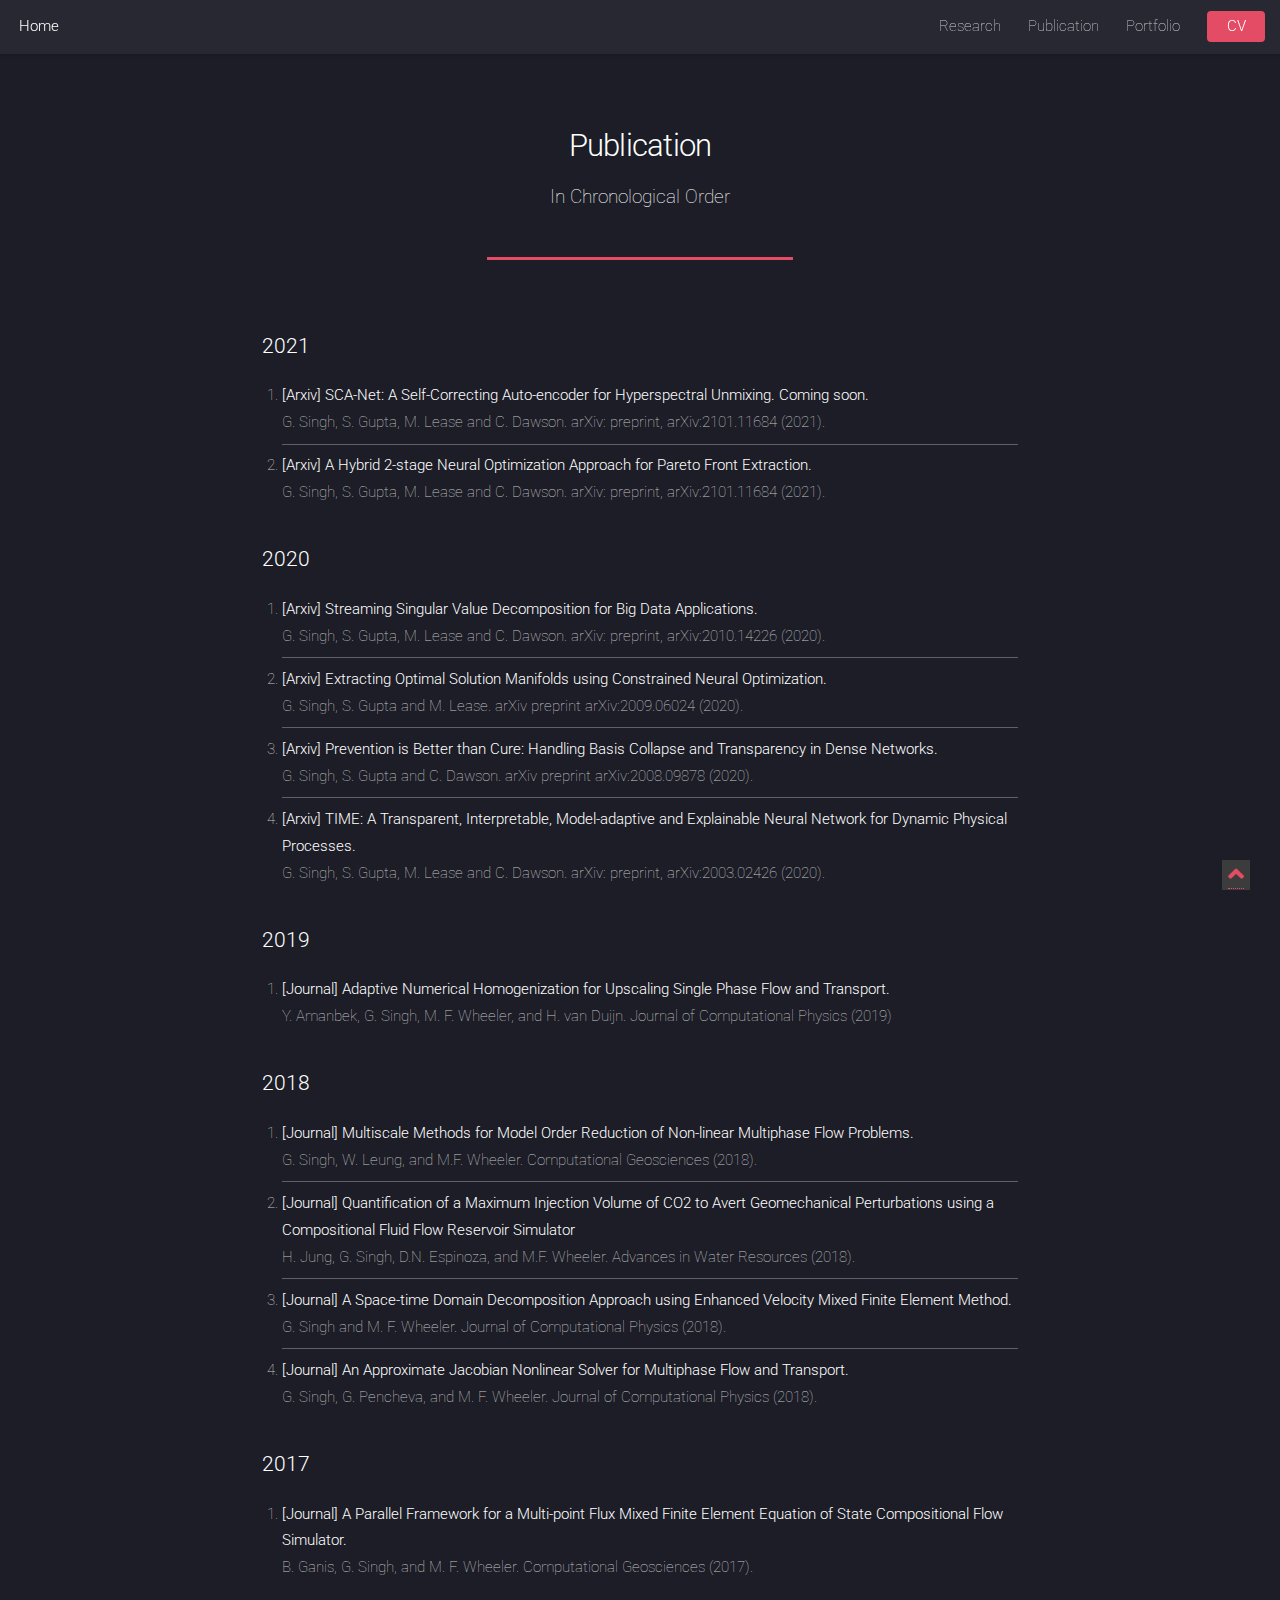
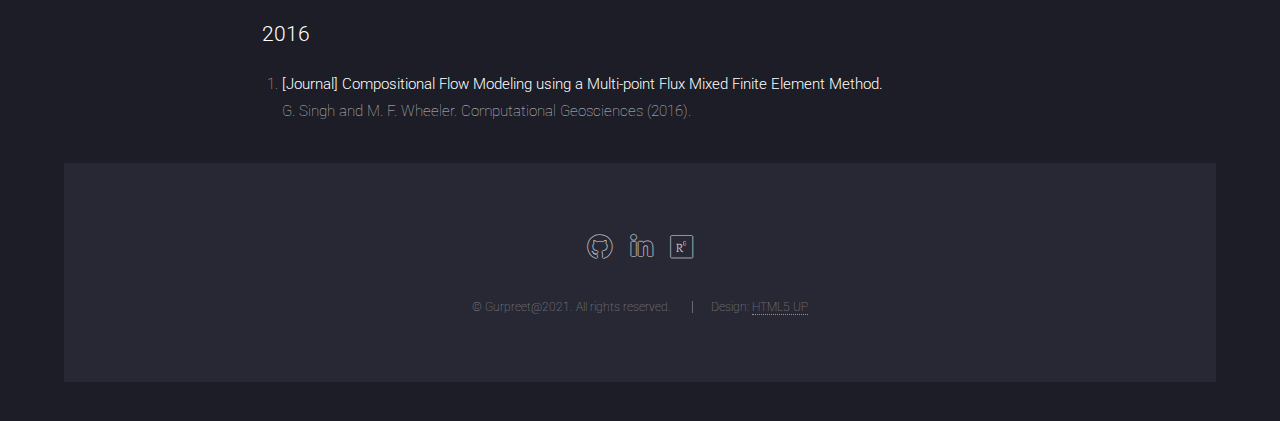
==== commit 21178795: "Add files via upload" ====
--- a/publication.html
+++ b/publication.html
@@ -6,7 +6,7 @@
 -->
 <html>
   <head>
-    <title>Gurpreet - Publication</title>
+    <title>Gurpreet - Featured Publications</title>
     <meta charset="utf-8" />
     <meta
       name="viewport"
@@ -53,14 +53,14 @@
                   <ol>
                     <li>
                       <b>
-                        [Arxiv] A Self-Correcting Auto-encoder for Hyperspectral Unmixing. Coming soon.
+                        [Arxiv] SCA-Net: A Self-Correcting Auto-encoder for Hyperspectral Unmixing. Coming soon.
                       </b><br />
                       G. Singh, S. Gupta, M. Lease and C. Dawson. arXiv:
                       preprint,  	arXiv:2101.11684 (2021).
                     </li>
                     <li>
                       <b>
-                        [Arxiv] A Hybrid 2-stage Neural Optimization for Pareto Front Extraction. 
+                        [Arxiv] A Hybrid 2-stage Neural Optimization Approach for Pareto Front Extraction. 
                       </b><br />
                       G. Singh, S. Gupta, M. Lease and C. Dawson. arXiv:
                       preprint,  	arXiv:2101.11684 (2021).
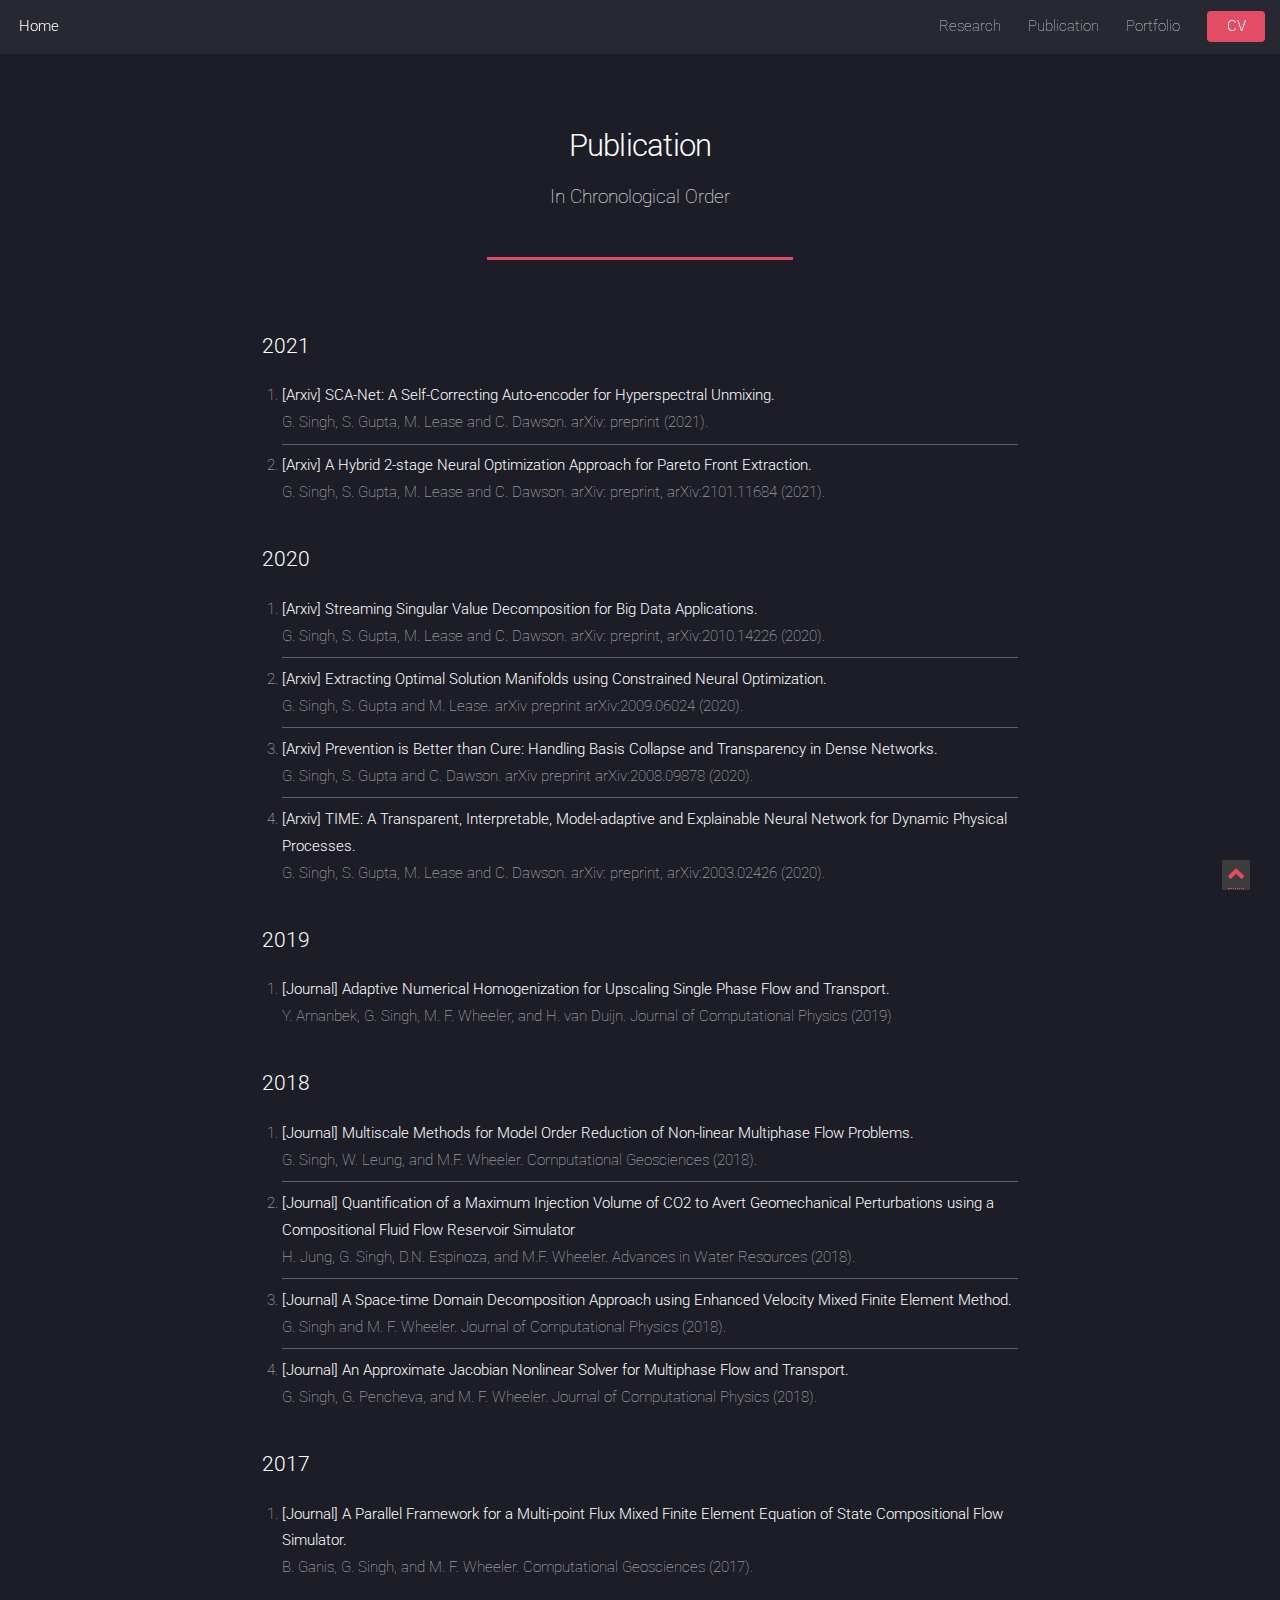
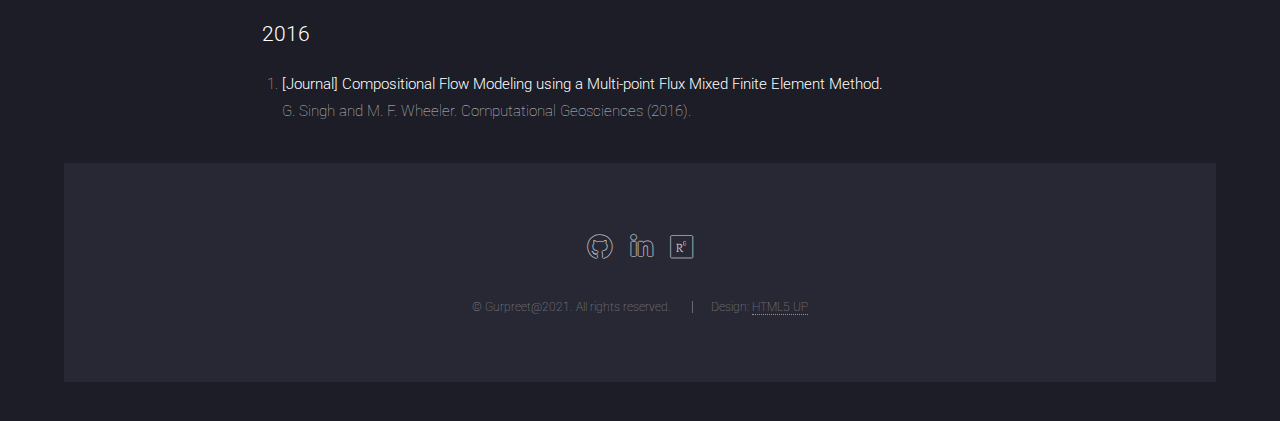
==== commit a656694d: "Add files via upload" ====
--- a/publication.html
+++ b/publication.html
@@ -53,10 +53,10 @@
                   <ol>
                     <li>
                       <b>
-                        [Arxiv] SCA-Net: A Self-Correcting Auto-encoder for Hyperspectral Unmixing. Coming soon.
-                      </b><br />
-                      G. Singh, S. Gupta, M. Lease and C. Dawson. arXiv:
-                      preprint,  	arXiv:2101.11684 (2021).
+                        [Arxiv] SCA-Net: A Self-Correcting Auto-encoder for Hyperspectral Unmixing.
+                      </b><br />
+                      G. Singh, S. Gupta, M. Lease and C. Dawson. arXiv:
+                      preprint (2021).
                     </li>
                     <li>
                       <b>
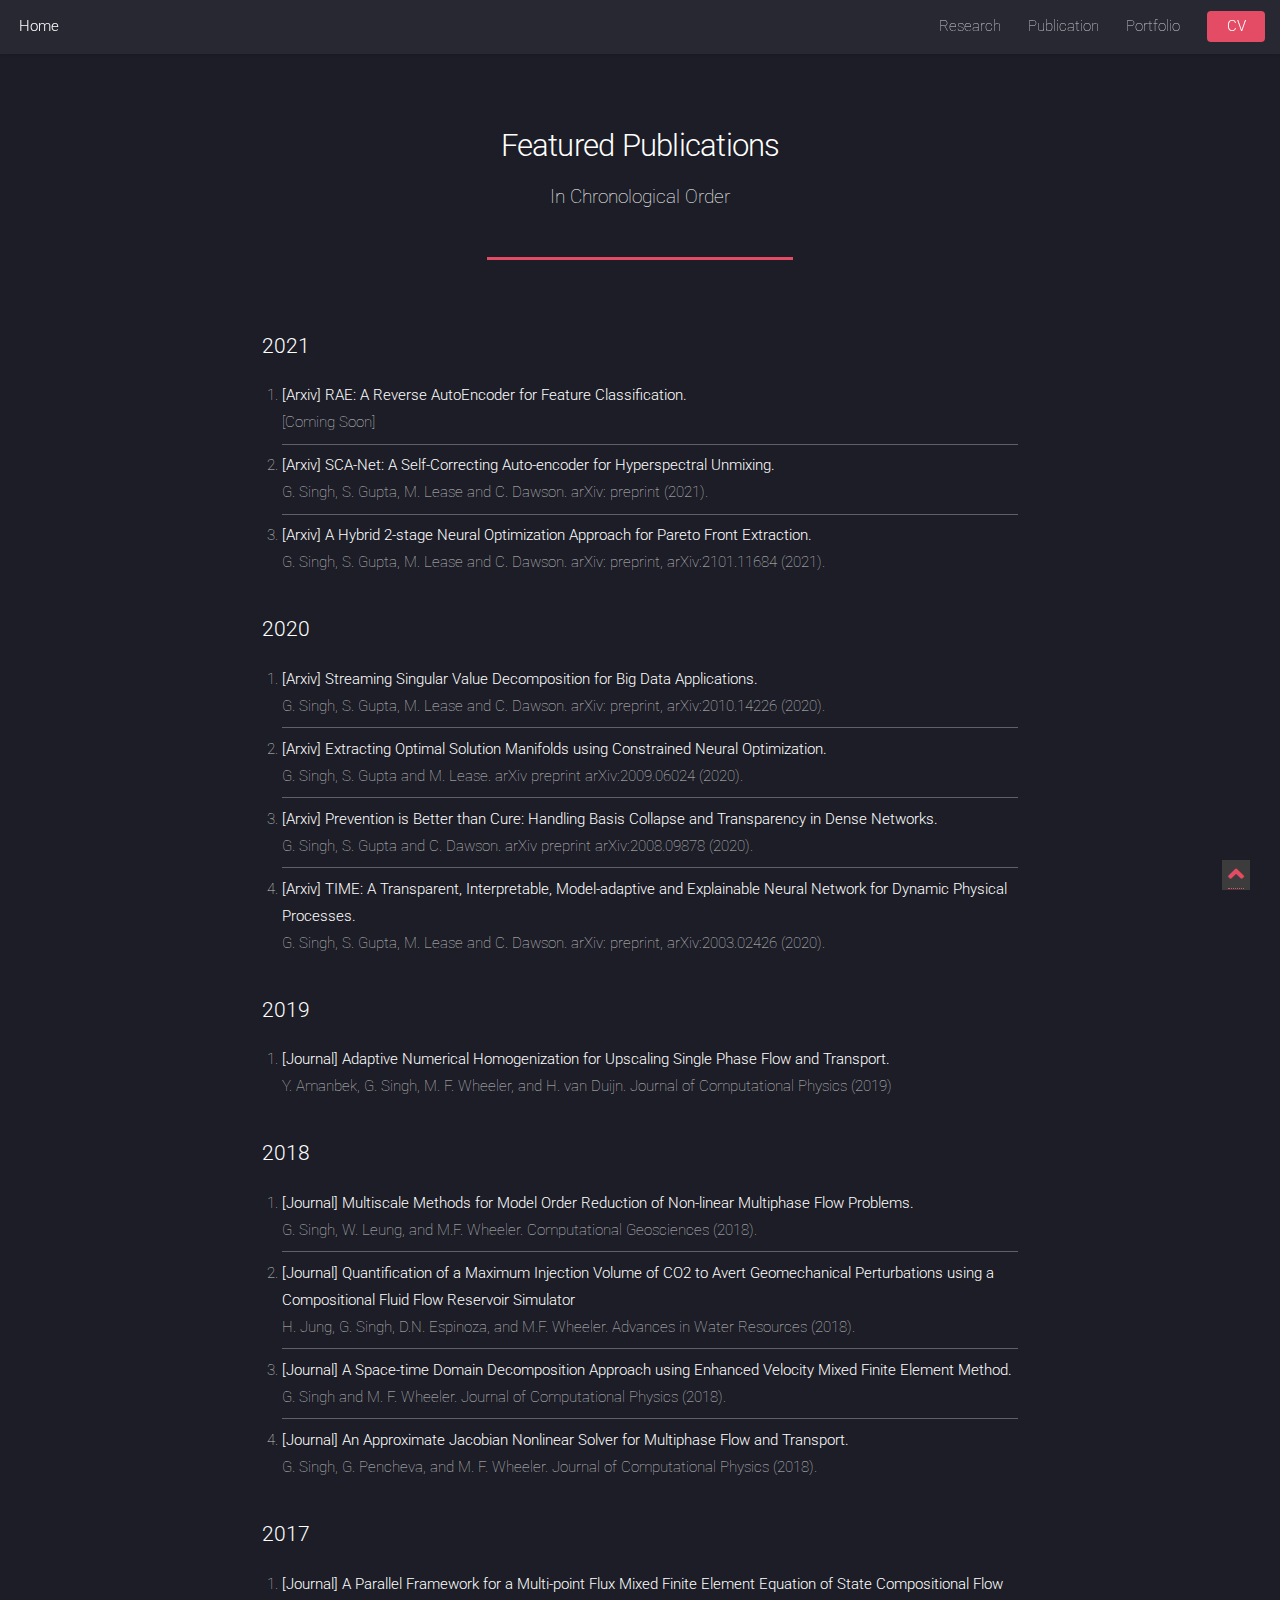
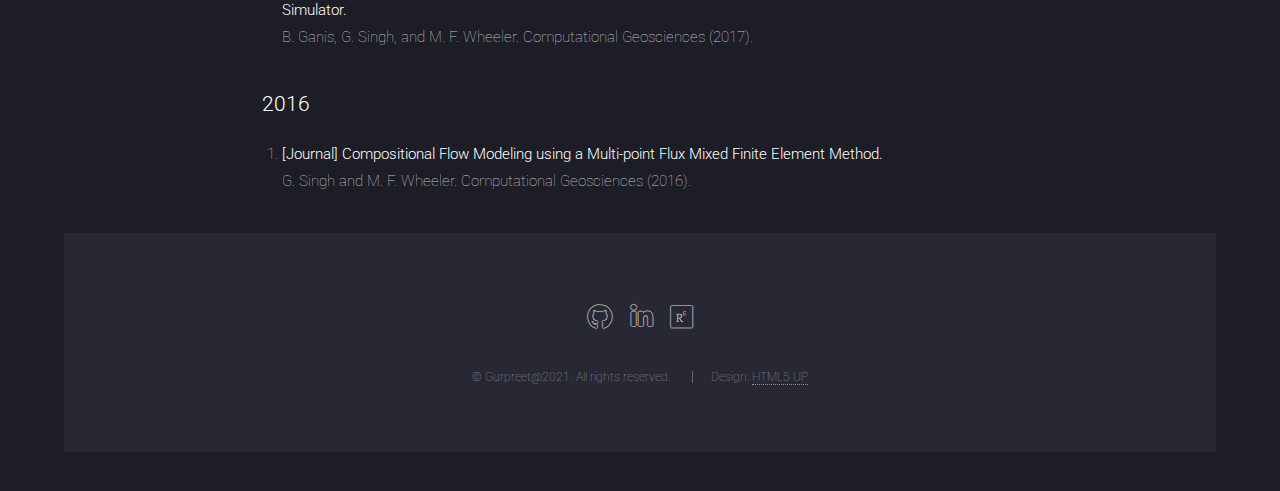
==== commit db3493da: "Add files via upload" ====
--- a/publication.html
+++ b/publication.html
@@ -36,7 +36,7 @@
       <div id="main" class="wrapper style1">
         <div class="container">
           <header class="major">
-            <h2>Publication</h2>
+            <h2>Featured Publications</h2>
             <p>In Chronological Order</p>
           </header>
 
@@ -51,6 +51,12 @@
                 <h3>2021</h3>
                 <ul class="alt">
                   <ol>
+                    <li>
+                      <b>
+                        [Arxiv] RAE: A Reverse AutoEncoder for Feature Classification.
+                      </b><br />
+                    [Coming Soon]
+                    </li>
                     <li>
                       <b>
                         [Arxiv] SCA-Net: A Self-Correcting Auto-encoder for Hyperspectral Unmixing.
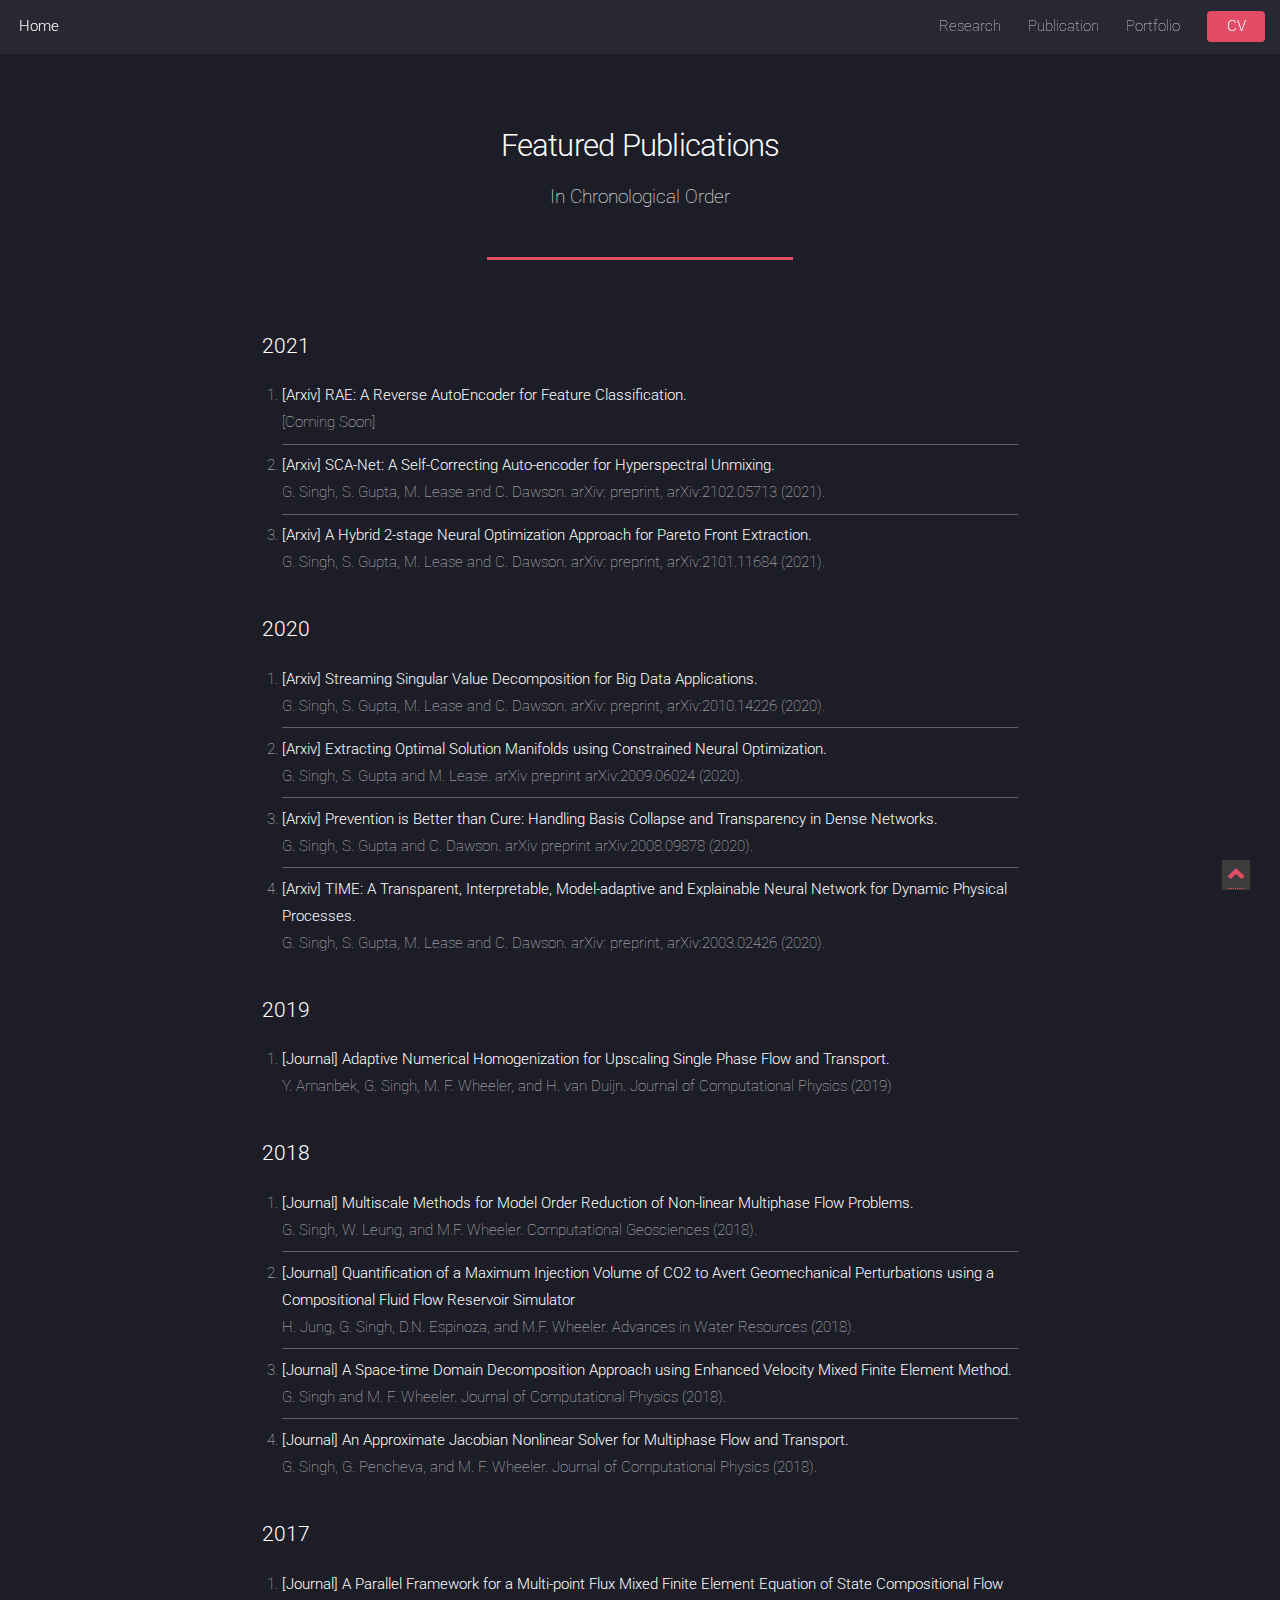
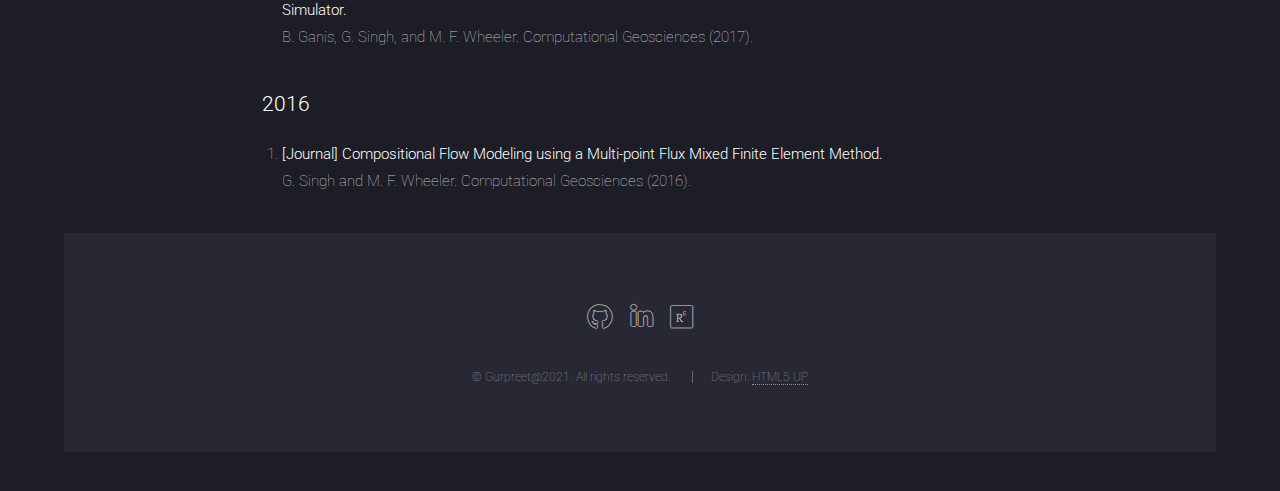
==== commit c12696de: "Add files via upload" ====
--- a/publication.html
+++ b/publication.html
@@ -62,7 +62,7 @@
                         [Arxiv] SCA-Net: A Self-Correcting Auto-encoder for Hyperspectral Unmixing.
                       </b><br />
                       G. Singh, S. Gupta, M. Lease and C. Dawson. arXiv:
-                      preprint (2021).
+                      preprint, arXiv:2102.05713 (2021).
                     </li>
                     <li>
                       <b>
